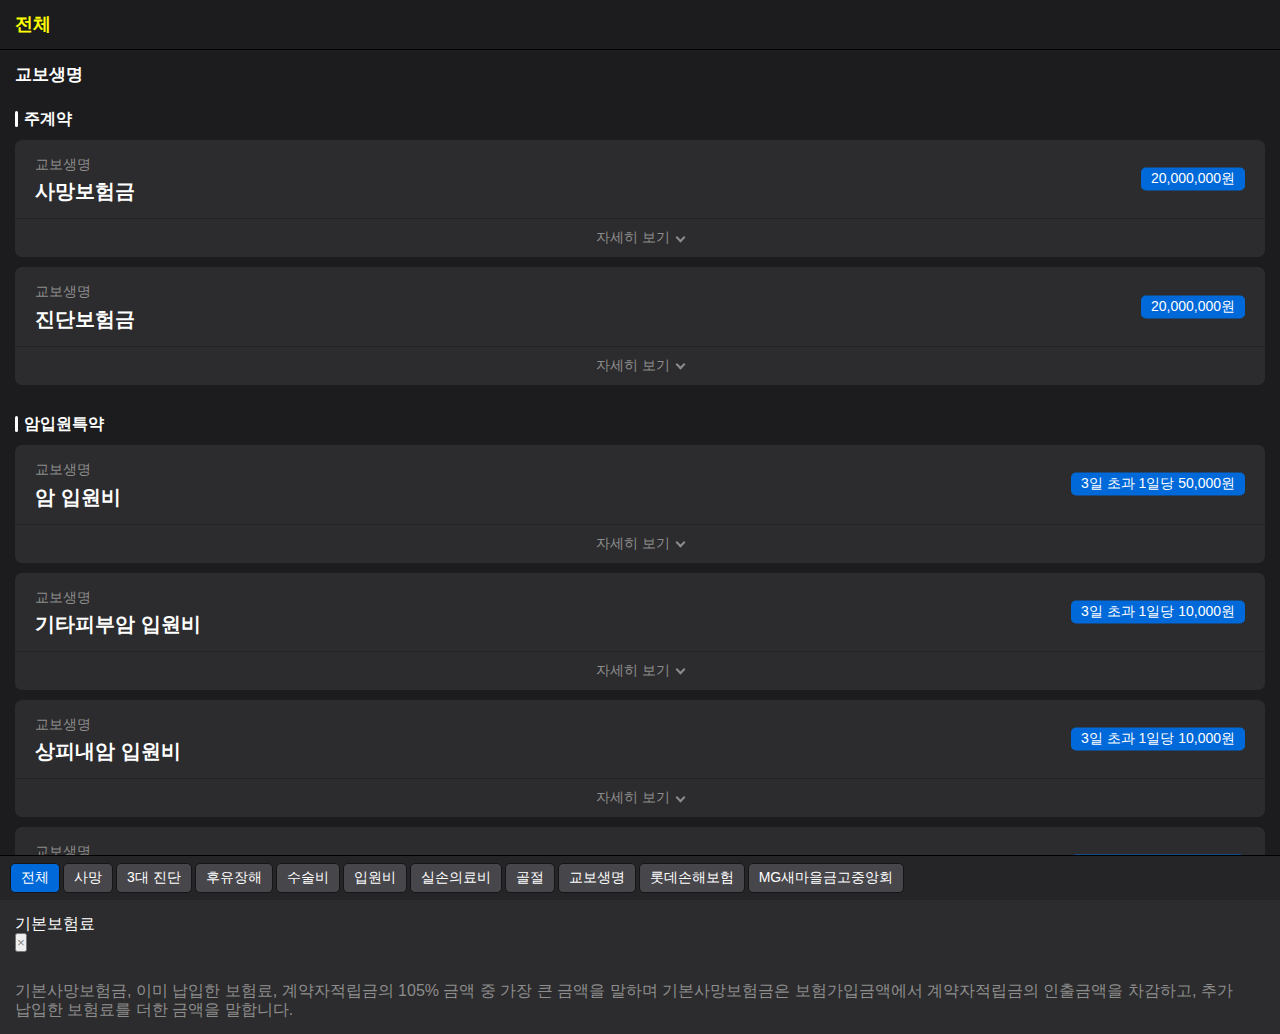
==== index.html @ ee9e39b9 "first commit" ====
<!DOCTYPE html>
<html lang="en">
<head>
	<meta charset="UTF-8">
	<meta http-equiv="X-UA-Compatible" content="IE=edge">
	<meta name="viewport" content="width=device-width, initial-scale=1.0">
	<script src="https://code.jquery.com/jquery-3.6.0.min.js"></script>
	<script src="/common/bootstrap/bootstrap.bundle.min.js"></script>
	<link rel="stylesheet" href="/common/bootstrap/bootstrap.min.css">
	<link rel="stylesheet" href="./css/style.css">
	<title>보험</title>
</head>
<body>
	<div id="wrap">
		<div class="h-wrap">
			<h1 class="h-tit1 show" data-type="all">전체</h1>
			<h1 class="h-tit1" data-type="death">사망<!-- <span class="total">2,000</span> --></h1>
			<h1 class="h-tit1" data-type="cancer">3대 진단</h1>
			<h1 class="h-tit1" data-type="disability">후유장해</h1>
			<h1 class="h-tit1" data-type="surgery">수술비</h1>
			<h1 class="h-tit1" data-type="hospitalization">입원비</h1>
			<h1 class="h-tit1" data-type="medical">실손의료비</h1>
			<h1 class="h-tit1" data-type="fracture">골절</h1>
			<h1 class="h-tit1" data-type="kyobo">교보생명</h1>
			<h1 class="h-tit1" data-type="lotteins">롯데손해보험</h1>
			<h1 class="h-tit1" data-type="mg">MG새마을금고중앙회</h1>
		</div>

		<div class="insur">
			<!-- 교보생명 -->
			<div class="insur-group show"  data-type="all kyobo death hospitalization medical">
				<h2 class="h-tit2 sticky show" data-type="all death hospitalization medical">교보생명</h2>
				<h2 class="h-tit2 show" data-type="all kyobo death">주계약</h2>
				<div class="insur-item show" data-type="all kyobo death">
					<div class="insur-top">
						<span class="insur-company">교보생명</span>
						<h2 class="insur-tit">사망보험금</h2>
						<div class="incur-price">20,000,000원</div>
					</div>
					<div class="insur-bottom">
						<div class="insur-desc">
							<ul class="list-dot">
								<li>
									<p class="font-basic">피보험자(보험대상자)가 보험기간(종신) 중 사망하였을때</p>
									<ul class="list-dash">
										<li>보험기간(종신)중 <button type="button" onclick="goSection('kyobo2')" class="btn-link">진단보험금</button> 지급사유가 발생하지 않은 경우<span class="provision"><button type="button" class="btn-tooltip kyobo-msg3" data-toggle="tooltip" data-placement="top">기본보험금</button>의 100% 지급</span></li>
										<li>보험기간(종신)중 <button type="button" onclick="goSection('kyobo2')" class="btn-link">진단보험금</button> 지급사유가 발생한 경우 <span class="provision">기본보험금의 50% 지급</span></li>
									</ul>
								</li>
							</ul>
							<ul class="list-refer">
								<li>단, 피보험자(보험대상자) 여성에 한하여 <button type="button" class="btn-tooltip kyobo-msg1" data-toggle="tooltip" data-placement="top">『중대한 질병 및 수술보장개시일』</button> 이후 보험계약일로부터 1년 미만에 <b>유방암 진단확정</b>으로 진단보험금이 지급된 경우 <span class="provision">기본보험금의 75%를 지급</span></li>
								<li>피보험자(보험대상자)가 보험기간 중 사망하였을 경우는 이 계약은 그때부터 효력을 가지지 아니합니다.</li>
							</ul>
						</div>
						<button type="button" class="btn-view">자세히 보기</button>
					</div>
				</div>
				
				<div class="insur-item kyobo2 show" data-type="all kyobo death">
					<div class="insur-top">
						<span class="insur-company">교보생명</span>
						<h2 class="insur-tit">진단보험금</h2>
						<div class="incur-price">20,000,000원</div>
					</div>
					<div class="insur-bottom">
						<div class="insur-desc">
							<ul class="list-dot">
								<li>피보험자(보험대상자)가 보험기간(종신) 중 '중대한 화상 및 부식(화학약품 등에 의한 피부손상)' 으로 진단확정 받았을 때 또는 보험기간(종신) 중 <button type="button" class="btn-tooltip kyobo-msg1" data-toggle="tooltip" data-placement="top">『중대한 질병 및 수술보장개시일』</button> 이후에 '중대한 질병'으로 진단 확정받았거나 '중대한 수술'을 받았을 때 또는 보험기간(종신) 중 <button type="button" class="btn-tooltip kyobo-msg1" data-toggle="tooltip" data-placement="top">『일상생활장해보장개시일』</button> 이후에 '일상생활장해상태' 로 진단이 확정되었을 때 또는 보험기간(종신) 중 <button type="button" class="btn-tooltip kyobo-msg2" data-toggle="tooltip" data-placement="top">『중증치매 보장개시일』</button>이후에 '중증치매상태' 로 진단이 확정되었을 떼 <span class="provision"><button type="button" class="btn-tooltip kyobo-msg3" data-toggle="tooltip" data-placement="top">기본보험금</button>의 50% 지급</span></li>
							</ul>
							<ul class="list-refer">
								<li>단, 진단보험금은 '중대한 질병', '중대한 수술', '중대한 화상 및 부식(화학약품 등에 의한 피부손상)', '일상생활장해상태' 및 '중증치매상태' 중 최초 1회에 한하여 지급합니다.</li>
								<li>단, 피보험자(보험대상자) 여성에 한하여 <button type="button" class="btn-tooltip kyobo-msg1" data-toggle="tooltip" data-placement="top">『중대한 질병 및 수술 보장개시일』</button>이후 보험계약일로부터 1년 미만에 유방암으로 진단확정 되었을 경우 <span class="provision">기본보험금의 25% 지급</span></li>
								<li>피보험자(보험대상자)가 보험기간 중 사망하였을 경우는 이 계약은 그때부터 효력을 가지지 아니합니다.</li>
							</ul>
						</div>
						<button type="button" class="btn-view">자세히 보기</button>
					</div>
				</div>

				<h2 class="h-tit2 show" data-type="all kyobo hospitalization">암입원특약</h2>
				<div class="insur-item show" data-type="all kyobo hospitalization">
					<div class="insur-top">
						<span class="insur-company">교보생명</span>
						<h2 class="insur-tit">암 입원비</h2>
						<div class="incur-price">3일 초과 1일당 50,000원</div>
					</div>
					<div class="insur-bottom">
						<div class="insur-desc">
							<ul class="list-dot">
								<li>피보험자(보험대상자)가 이 특약의 보험기간 중 <button type="button" class="btn-tooltip kyobo-hospitalization1" data-toggle="tooltip" data-placement="top">『암보장개시일』</button> 이후에 암으로 진단확정되고, 그 치료를 직접목적으로 <b>4일이상 입원</b>하였을 경우</li>
								<li>각 입원비는 1회입원당 지급일수 120일 한도로 지급합니다.</li>
							</ul>
						</div>
						<button type="button" class="btn-view">자세히 보기</button>
					</div>
				</div>
				
				<div class="insur-item show" data-type="all kyobo hospitalization">
					<div class="insur-top">
						<span class="insur-company">교보생명</span>
						<h2 class="insur-tit">기타피부암 입원비</h2>
						<div class="incur-price">3일 초과 1일당 10,000원</div>
					</div>
					<div class="insur-bottom">
						<div class="insur-desc">
							<ul class="list-dot">
								<li>피보험자(보험대상자)가 이 특약의 보험기간 중 <button type="button" class="btn-tooltip kyobo-hospitalization1" data-toggle="tooltip" data-placement="top">『보장개시일』</button> 이후에 기타피부암으로 진단확정되고, 그 치료를 직접목적으로 <b>4일이상 입원</b>하였을 경우</li>
								<li>각 입원비는 1회입원당 지급일수 120일 한도로 지급합니다.</li>
							</ul>
						</div>
						<button type="button" class="btn-view">자세히 보기</button>
					</div>
				</div>
				
				<div class="insur-item show" data-type="all kyobo hospitalization">
					<div class="insur-top">
						<span class="insur-company">교보생명</span>
						<h2 class="insur-tit">상피내암 입원비</h2>
						<div class="incur-price">3일 초과 1일당 10,000원</div>
					</div>
					<div class="insur-bottom">
						<div class="insur-desc">
							<ul class="list-dot">
								<li>피보험자(보험대상자)가 이 특약의 보험기간 중 <button type="button" class="btn-tooltip kyobo-hospitalization1" data-toggle="tooltip" data-placement="top">『보장개시일』</button> 이후에 상피내암으로 진단확정되고, 그 치료를 직접목적으로 <b>4일이상 입원</b>하였을 경우</li>
								<li>각 입원비는 1회입원당 지급일수 120일 한도로 지급합니다.</li>
							</ul>
						</div>
						<button type="button" class="btn-view">자세히 보기</button>
					</div>
				</div>
				
				<div class="insur-item show" data-type="all kyobo hospitalization">
					<div class="insur-top">
						<span class="insur-company">교보생명</span>
						<h2 class="insur-tit">경계성종양 입원비</h2>
						<div class="incur-price">3일 초과 1일당 20,000원</div>
					</div>
					<div class="insur-bottom">
						<div class="insur-desc">
							<ul class="list-dot">
								<li>피보험자(보험대상자)가 이 특약의 보험기간 중 <button type="button" class="btn-tooltip kyobo-hospitalization1" data-toggle="tooltip" data-placement="top">『보장개시일』</button> 이후에 경계성종양으로 진단확정되고, 그 치료를 직접목적으로 <b>4일이상 입원</b>하였을 경우</li>
								<li>각 입원비는 1회입원당 지급일수 120일 한도로 지급합니다.</li>
							</ul>
						</div>
						<button type="button" class="btn-view">자세히 보기</button>
					</div>
				</div>
				
				<div class="insur-item show" data-type="all kyobo hospitalization">
					<div class="insur-top">
						<span class="insur-company">교보생명</span>
						<h2 class="insur-tit">갑상샘암 입원비</h2>
						<div class="incur-price">3일 초과 1일당 20,000원</div>
					</div>
					<div class="insur-bottom">
						<div class="insur-desc">
							<ul class="list-dot">
								<li>피보험자(보험대상자)가 이 특약의 보험기간 중 <button type="button" class="btn-tooltip kyobo-hospitalization1" data-toggle="tooltip" data-placement="top">『보장개시일』</button> 이후에 갑상샘암으로 진단확정되고, 그 치료를 직접목적으로 <b>4일이상 입원</b>하였을 경우</li>
								<li>각 입원비는 1회입원당 지급일수 120일 한도로 지급합니다.</li>
							</ul>
						</div>
						<button type="button" class="btn-view">자세히 보기</button>
					</div>
				</div>

				<h2 class="h-tit2 show" data-type="all kyobo medical">실손의료비특약</h2>
				<div class="insur-item show" data-type="all kyobo medical">
					<div class="insur-top">
						<span class="insur-company">교보생명</span>
						<h2 class="insur-tit">입원의료비</h2>
					</div>
					<div class="insur-bottom">
						<div class="insur-desc">
							<p class="font-basic">
								피보험자(보험대상자)가 질병 또는 상해로 인하여 병원에 입원하여 치료를 받는 경우<br>
								<b>입원의료비를 하나의 질병당 또는 하나의 상해당 각각 보험가입금액(5,000만원)을 한도</b>로 보상
							</p>
							<h3 class="h-tit3">입원실료, 입원제비용, 입원수술비</h3>

							<p class="font-basic">
								'국민건강보험법에서 정한 요양급여 중 본인부담금' 과 '비급여(입원시 실제사용병실과 기준병실과의 병실료 차액 제외)' 부분의 합계액 중 90% 해당액<br>
								(다만, 10% 해당액이 계약일 또는 매년 계약해당일로부터 <b>연간 200만원을 초과하는 경우 그 초과금액은 보상</b>)
							</p>
							<h3 class="h-tit3">상급병실료 차액</h3>
							<p class="font-basic">
								입원시 실제 사용병실과 기준병실과의 차액 중 50%를 공제한 후의 금액<br>
								(다만, 1일 평균금액 10만원 한도로 하며, 1일 평균금액은 입원기간동안 상급병실료 차액 전체를 총 입원일수로 나누어 산출)
							</p>

							<h3 class="h-tit3">안내사항</h3>
							<ul class="list-refer">
								<li>하나의 질병 , 하나의 상해로 최초 입원일(포함)로부터 365일을 넘어 입원할 경우 90일간의 보상제외 기간이 지나야 새로운 질병 또는 상해로 보아 다시 보상하여 드립니다.</li>
								<li>다수보험의 경우 각 계약의 보상대상의료비 및 보상책임액에 따라 약관상 다수보험의 처리에 의해 계산된 각 계약의 비례분담액을 보상책임액으로 지급합니다.</li>
								<li>주계약의 보험료 납입기간이 완료 또는 보험료 납입이 면제되었거나 주계약이 소멸되었다 하더라도 이 특약의 보험료를 납입해야 합니다.</li>
							</ul>
						</div>
						<button type="button" class="btn-view">자세히 보기</button>
					</div>
				</div>

				<div class="insur-item show" data-type="all kyobo medical">
					<div class="insur-top">
						<span class="insur-company">교보생명</span>
						<h2 class="insur-tit">통원의료비</h2>
					</div>
					<div class="insur-bottom">
						<div class="insur-desc">
							<p class="font-basic">
								피보험자(보험대상자)가 질병 또는 상해로 인하여 병원에 통원하여 치료를 받거나 처방조제를 받은 경우<br>
								(매년 계약해당일로부터 1년을 단위로 외래 및 처방조제비 각각 보상)
							</p>

							<h3 class="h-tit3">외래(외래제비용, 외래수술비)</h3>
							<p class="font-basic">방문 1회당 '국민건강보험법'에서 정한 요양급여 중 본인부담금과 '비급여' 부분의 합계액에서 약관상 '항목별 공제금액'<b>(의원:10,000원/병원:15,000원/종합전문병원:20,000원)을 차감하고 20만원을 한도로 보상</b><br>(매년 계약해당일로부터 1년간 방문 180회 한도)</p>
							
							<h3 class="h-tit3">처방조제비</h3>
							<p class="font-basic">
								처방전 1건당 '국민건강보험법'에서 정한 요양급여 중 본인부담금과 '비급여' 부분의 합계액에서 약관의 '항목별 공제금액'<b>(약국:8,000원)을 차감하고 10만원을 한도로 보상</b><br>(매년 계약해당일로부터 1년간 처방전 180건 한도)
							</p>

							<h3 class="h-tit3">안내사항</h3>
							<ul class="list-refer">
								<li>다수보험의 경우 각 계약의 보상대상의료비 및 보상책임액에 따라 약관상 다수보험의 처리에 의해 계산된 각 계약의 비례분담액을 보상책임액으로 지급합니다.</li>
								<li>주계약의 보험료 납입기간이 완료 또는 보험료 납입이 면제되었거나 주계약이 소멸되었다 하더라도 이 특약의 보험료를 납입해야 합니다.</li>
							</ul>
						</div>
						<button type="button" class="btn-view">자세히 보기</button>
					</div>
				</div>
			</div>
			<!-- //교보생명 -->

			<!-- 롯데손해보험 -->
			<div class="insur-group show" data-type="all lotteins death cancer cancer disability">
				<h2 class="h-tit2 sticky show" data-type="all death cancer cancer disability">롯데손해보험</h2>
				<h2 class="h-tit2 show" data-type="all death lotteins">사망</h2>
				<div class="insur-item show" data-type="all lotteins death">
					<div class="insur-top">
						<span class="insur-company">롯데손해보험</span>
						<h2 class="insur-tit">상해사망</h2>
						<div class="incur-price">1,000,000</div>
					</div>
					<div class="insur-bottom">
						<div class="insur-desc">상해사고로 사망한 경우 보험가입금액 지급</div>
						<button type="button" class="btn-view">자세히 보기</button>
					</div>
				</div>
				
				<div class="insur-item show" data-type="all lotteins death">
					<div class="insur-top">
						<span class="insur-company">롯데손해보험</span>
						<h2 class="insur-tit">질병사망</h2>
						<div class="incur-price">30,000,000</div>
					</div>
					<div class="insur-bottom">
						<div class="insur-desc">질병으로 사망한 경우 보험가입금액 지급</div>
						<button type="button" class="btn-view">자세히 보기</button>
					</div>
				</div>

				<h2 class="h-tit2 show" data-type="all lotteins cancer">뇌혈관 진단비</h2>
				<div class="insur-item show" data-type="all lotteins cancer">
					<div class="insur-top">
						<span class="insur-company">롯데손해보험</span>
						<h2 class="insur-tit">뇌혈관질환 진단비</h2>
						<div class="incur-price">20,000,000</div>
					</div>
					<div class="insur-bottom">
						<div class="insur-desc">보험기간 중에 뇌혈관질환으로 진단확정되었을 때 최초 1회에 한하여 보험가입금액 지급</div>
						<button type="button" class="btn-view">자세히 보기</button>
					</div>
				</div>

				<h2 class="h-tit2 show" data-type="all lotteins cancer">심장질환 진단비</h2>
				<div class="insur-item show" data-type="al lotteins cancer">
					<div class="insur-top">
						<span class="insur-company">롯데손해보험</span>
						<h2 class="insur-tit">허헐성심장질환 진단비</h2>
						<div class="incur-price">10,000,000</div>
					</div>
					<div class="insur-bottom">
						<div class="insur-desc">
							<p class="font-basic">보험기간중에 허헐성심장질환으로 진단확정 시 보험가입금액 지급(최초 1회한)</p>
						</div>
						<button type="button" class="btn-view">자세히 보기</button>
					</div>
				</div>

				<div class="insur-item show" data-type="all lotteins cancer">
					<div class="insur-top">
						<span class="insur-company">롯데손해보험</span>
						<h2 class="insur-tit">허헐성심장질환 진단비Ⅲ</h2>
						<div class="incur-price">10,000,000</div>
					</div>
					<div class="insur-bottom">
						<div class="insur-desc">
							<p class="font-basic">보험기간 중에 허헐성심장질환으로 진단확정 시 보험가입금액지급(최초 1회한)</p>
							<ul class="list-dot">
								<li>
									보험계약일로부터 180일~1년 미만 내 진단 확정시 <span class="provision">보험가입금액의 50% 지급</span><br>
									90~180일 미만 내 진단 확정시 <span class="provision">보험가입금액의 30% 지급</span><br>
									90일 미만내 진단확정시 <span class="provision">보험가입금액의 5% 지급</span>
								</li>
							</ul>
						</div>
						<button type="button" class="btn-view">자세히 보기</button>
					</div>
				</div>

				<h2 class="h-tit2 show" data-type="all lotteins disability">후유장해</h2>
				<div class="insur-item show" data-type="all lotteins disability">
					<div class="insur-top">
						<span class="insur-company">롯데손해보험</span>
						<h2 class="insur-tit">상해후유장해</h2>
						<div class="incur-price">1,000,000</div>
					</div>
					<div class="insur-bottom">
						<div class="insur-desc">상해사고롤 3~100% 장해지급률에 해당하는 장해가 발생한 경우 장해분류표에서 정한 지급률을 보험가입금액에 곱하여 지급(지급률x보험가입금액)</div>
						<button type="button" class="btn-view">자세히 보기</button>
					</div>
				</div>

				<div class="insur-item show" data-type="all lotteins disability">
					<div class="insur-top">
						<span class="insur-company">롯데손해보험</span>
						<h2 class="insur-tit">질병후유장해</h2>
						<div class="incur-price">30,000,000</div>
					</div>
					<div class="insur-bottom">
						<div class="insur-desc">보험기간 중 진단확정된 질병으로 장해분류표에서 정한 3~100% 장해 지급률에 해당하는 장해상태가 되었을 경우 장해분류표에서 정한 지급률을 보험가입금액에 곱하여 지급(지급률x보험가입금액)</div>
						<button type="button" class="btn-view">자세히 보기</button>
					</div>
				</div>
			</div>
			<!-- //롯데손해보험 -->

			<!-- MG새마을금고중앙회 -->
			<div class="insur-group show" data-type="all mg cancer death disability surgery hospitalization fracture">
				<h2 class="h-tit2 show sticky" data-type="all cancer death hospitalization surgery disability fracture">MG새마을금고중앙회</h2>
				<h2 class="h-tit2 show" data-type="all mg cancer">암 진단비</h2>

				<div class="insur-item show" data-type="all cancer mg">
					<div class="insur-top">
						<span class="insur-company">MG새마을금고중앙회</span>
						<h2 class="insur-tit">암 진단시</h2>
						<div class="incur-price">50,000,000원</div>
					</div>
					<div class="insur-bottom">
						<div class="insur-desc">
							<p class="font-basic">공제대상자(피공제자)가 보장개시일(암에 대하여는 암보장개시일)이후에 최초로 암 진단이 확정되었을 때(각각 1회에 한하여 지급함)</p>
						</div>
						<button type="button" class="btn-view">자세히 보기</button>
					</div>
				</div>

				<div class="insur-item show" data-type="all cancer mg">
					<div class="insur-top">
						<span class="insur-company">MG새마을금고중앙회</span>
						<h2 class="insur-tit">기타피부암 진단시</h2>
						<div class="incur-price">5,000,000원</div>
					</div>
					<div class="insur-bottom">
						<div class="insur-desc">
							<p class="font-basic">공제대상자(피공제자)가 보장개시일(암에 대하여는 암보장개시일)이후에 최초로 기타피부암 진단이 확정되었을 때(각각 1회에 한하여 지급함)</p>
						</div>
						<button type="button" class="btn-view">자세히 보기</button>
					</div>
				</div>

				<div class="insur-item show" data-type="all cancer mg">
					<div class="insur-top">
						<span class="insur-company">MG새마을금고중앙회</span>
						<h2 class="insur-tit">상피내암 진단시</h2>
						<div class="incur-price">5,000,000원</div>
					</div>
					<div class="insur-bottom">
						<div class="insur-desc">
							<p class="font-basic">공제대상자(피공제자)가 보장개시일(암에 대하여는 암보장개시일)이후에 최초로 상피내암 진단이 확정되었을 때(각각 1회에 한하여 지급함)</p>
						</div>
						<button type="button" class="btn-view">자세히 보기</button>
					</div>
				</div>

				<div class="insur-item show" data-type="all cancer mg">
					<div class="insur-top">
						<span class="insur-company">MG새마을금고중앙회</span>
						<h2 class="insur-tit">경계성 종양 진단시</h2>
						<div class="incur-price">5,000,000원</div>
					</div>
					<div class="insur-bottom">
						<div class="insur-desc">
							<p class="font-basic">공제대상자(피공제자)가 보장개시일(암에 대하여는 암보장개시일)이후에 최초로 경계성종양 진단이 확정되었을 때(각각 1회에 한하여 지급함)</p>
						</div>
						<button type="button" class="btn-view">자세히 보기</button>
					</div>
				</div>

				<div class="insur-item show" data-type="all cancer mg">
					<div class="insur-top">
						<span class="insur-company">MG새마을금고중앙회</span>
						<h2 class="insur-tit">만기 생존시</h2>
						<div class="incur-price">기납입 주계약공제료</div>
					</div>
					<div class="insur-bottom">
						<div class="insur-desc">
							<p class="font-basic">기납입 주계약공제료의 100%(=주계약 납입한 보험료)</p>
						</div>
						<button type="button" class="btn-view">자세히 보기</button>
					</div>
				</div>

				<h2 class="h-tit2 show" data-type="all mg hospitalization surgery death">치료보장특약</h2>
				<div class="insur-item show" data-type="all hospitalization mg">
					<div class="insur-top">
						<span class="insur-company">MG새마을금고중앙회</span>
						<h2 class="insur-tit">입원급여금</h2>
						<div class="incur-price">30,000원</div>
					</div>
					<div class="insur-bottom">
						<div class="insur-desc">
							<ul class="list-dot">
								<li>질병 또는 재해로 인하여 그 치료를 직접 목적으로 계속 입원시(3일 초과 1일당, 120일 한도)</li>
							</ul>
						</div>
						<button type="button" class="btn-view">자세히 보기</button>
					</div>
				</div>

				<div class="insur-item show" data-type="all surgery mg">
					<div class="insur-top">
						<span class="insur-company">MG새마을금고중앙회</span>
						<h2 class="insur-tit">수술급여금</h2>
						<div class="incur-price">900,000원</div>
					</div>
					<div class="insur-bottom">
						<div class="insur-desc">
							<ul class="list-dot">
								<li>질병 또는 재해로 인하여 그 치료를 직접 목적으로 수술분류표상의 수술시</li>
							</ul>
						</div>
						<button type="button" class="btn-view">자세히 보기</button>
					</div>
				</div>

				<div class="insur-item show" data-type="all death disability mg">
					<div class="insur-top">
						<span class="insur-company">MG새마을금고중앙회</span>
						<h2 class="insur-tit">재해사망공제금</h2>
						<div class="incur-price">2,000,000원</div>
					</div>
					<div class="insur-bottom">
						<div class="insur-desc">
							<h3 class="h-tit3">생활연금</h3>
							<p class="font-basic">재해로 1급 장해시 매월 <span class="provision">20년간 확정지급 3,000,000원</span></p>
							<h3 class="h-tit3">치료연금</h3>
							<p class="font-basic">재해로 2급 장해시 매월 <span class="provision">20년간 확정지급 2,000,000원</span></p>
							<h3 class="h-tit3">재해장해공제금</h3>
							<p class="font-basic">재해로 3~6급 장해시 <span class="provision">3,000,000~10,000,000</span></p>
							<h3 class="h-tit3">만기공제금</h3>
							<p class="font-basic">기납입 주계약공제료의 100%</p>
						</div>
						<button type="button" class="btn-view">자세히 보기</button>
					</div>
				</div>

				<div class="insur-item show" data-type="all hospitalization mg">
					<div class="insur-top">
						<span class="insur-company">MG새마을금고중앙회</span>
						<h2 class="insur-tit">재해입원공제금</h2>
						<div class="incur-price">30,000원</div>
					</div>
					<div class="insur-bottom">
						<div class="insur-desc">
							<ul class="list-dot">
								<li>재해로 입원시 3일초과 1일단(120일 한도)</li>
							</ul>
						</div>
						<button type="button" class="btn-view">자세히 보기</button>
					</div>
				</div>

				<div class="insur-item show" data-type="all surgery mg">
					<div class="insur-top">
						<span class="insur-company">MG새마을금고중앙회</span>
						<h2 class="insur-tit">재해수술공제금</h2>
						<div class="incur-price">500,000원</div>
					</div>
					<!-- <div class="insur-bottom">
						<div class="insur-desc"></div>
						<button type="button" class="btn-view">자세히 보기</button>
					</div> -->
				</div>

				<h2 class="h-tit2 show" data-type="all mg fracture">재해골절특약</h2>
				<div class="insur-item show" data-type="all fracture mg">
					<div class="insur-top">
						<span class="insur-company">MG새마을금고중앙회</span>
						<h2 class="insur-tit">재해골절공제금</h2>
						<div class="incur-price">300,000원</div>
					</div>
					<!-- <div class="insur-bottom">
						<div class="insur-desc"></div>
						<button type="button" class="btn-view">자세히 보기</button>
					</div> -->
				</div>
			</div>
			<!-- //MG새마을금고중앙회 -->
		</div>

		<div class="bottom-btn">
			<button type="button" onclick="sort('all')" class="toggle">전체</button>
			<button type="button" onclick="sort('death')">사망</button>
			<button type="button" onclick="sort('cancer')">3대 진단</button>
			<button type="button" onclick="sort('disability')">후유장해</button>
			<button type="button" onclick="sort('surgery')">수술비</button>
			<button type="button" onclick="sort('hospitalization')">입원비</button>
			<button type="button" onclick="sort('medical')">실손의료비</button>
			<button type="button" onclick="sort('fracture')">골절</button>
			<button type="button" onclick="sort('kyobo')">교보생명</button>
			<button type="button" onclick="sort('lotteins')">롯데손해보험</button>
			<button type="button" onclick="sort('mg')">MG새마을금고중앙회</button>
		</div>
	</div>

	<!-- 팝업 예시 -->
	<div class="modal fade" id="kyobo-modal3" tabindex="-1">
		<div class="modal-dialog">
			<div class="modal-content">
				<div class="modal-header">
					<h5 class="modal-title">기본보험료</h5>
					<button type="button" class="close" data-dismiss="modal" aria-label="Close">
						<span aria-hidden="true">&times;</span>
					</button>
				</div>
				<div class="modal-body">
					기본사망보험금, 이미 납입한 보험료, 계약자적립금의 105% 금액 중 가장 큰 금액을 말하며 
					기본사망보험금은 보험가입금액에서 계약자적립금의 인출금액을 차감하고, 추가 납입한 보험료를 더한 금액을 말합니다.
				</div>
			</div>
		</div>
	</div>

	

	<script>
		var btnBottom = document.querySelectorAll('.bottom-btn button');
		var insurGroup = document.querySelectorAll('.insur-group');
		var insurItem = document.querySelectorAll('.insur-item');
		var insurTit = document.querySelectorAll('.h-tit1, .h-tit2');
		var btnView = document.querySelectorAll('.btn-view');
		var incurPrice = document.querySelectorAll('.incur-price');

		function sort(tar) {
			var self = event.target; 
			removeClass(insurGroup, 'show');
			removeClass(insurItem, 'show');
			removeClass(insurTit, 'show');
			removeClass(btnBottom, 'toggle');
			sortItem(insurGroup, tar);
			sortItem(insurItem, tar);
			sortItem(insurTit, tar);
			self.classList.add('toggle');
			$('.insur').animate({scrollTop:0}, 400);
		}

		function sortItem(ele, tar) {
			for(var i = 0; i < ele.length; i++) {
				var dataType = ele[i].dataset.type;
				console.log('dataType', dataType)
				if(dataType.search(/\s/) != -1) {
					dataType = dataType.split(' ')
				}
				if(dataType.indexOf(tar) > -1) {
					ele[i].classList.add('show');
				}
			}
		}

		function removeClass(ele, className) {
			for(var i = 0; i < ele.length; i++) {
				ele[i].classList.remove(className)
			}
		}
		
		for(var i = 0; i < btnView.length; i++) {
			btnView[i].addEventListener('click', function(e) {
				var ele = e.target;
				var eleParent = ele.parentElement;
				if(eleParent.classList.contains('toggle')) {
					eleParent.classList.remove('toggle')
				} else {
					eleParent.classList.add('toggle')
				}
			})
		}

		// 툴팁 세팅
		$(function () {
			$('.kyobo-msg1').attr('title', '보장개시일:계약일 『부활(효력회복)일』부터 그날을 포함, 90일이 지난날의 다음날');
			$('.kyobo-msg2').attr('title', '보장개시일:계약일 『부활(효력회복)일』부터 그날을 포함, 만2년이 지난날의 다음날');
			$('.kyobo-msg3').attr('title', '기본사망보험금, 이미 납입한 보험료, 계약자적립금의 105% 금액 중 가장 큰 금액을 말하며 기본사망보험금은 보험가입금액에서 계약자적립금의 인출금액을 차감하고, 추가 납입한 보험료를 더한 금액을 말합니다.');
			$('.kyobo-hospitalization1').attr('title', '보험계약일로부터 그 날을 포함하여 90일이 지난 날의 다음날');
			$('[data-toggle="tooltip"]').tooltip();
			
		});

		function goSection(tar) {
			var tar = document.querySelector('.' + tar);
			var offsetTop = tar.offsetTop;
			$('.insur').animate({scrollTop:offsetTop - 100}, 400);
			tar.children[1].classList.add('toggle')
		}

	</script>
</body>
</html>
---- css/style.css ----
*, *::before,*::after{
	margin:0;
	padding:0;
	box-sizing: border-box;
	word-break: keep-all;
	word-wrap: break-word;
}

html {
	font-size: 62.5%;
	font-family: sans-serif;
	line-height: 1.15;
	-webkit-text-size-adjust: 100%;
	height: 100%;
	overflow: hidden;
}


body {
	background-color: #1c1c1e;
	height: 100%;
	color:#fff;
	font-size: 1.6rem;
	font-family: -apple-system, BlinkMacSystemFont, 'Noto Sans KR',"Segoe UI",Roboto,"Helvetica Neue",Arial,"Noto Sans","Apple Color Emoji","Segoe UI Emoji","Segoe UI Symbol","Noto Color Emoji,sans-serif";
}

.color-white {color: #fff !important;}

.h-wrap {
	display: flex;
	align-items: center;
	flex: 0 0 auto;
	height: 5.0rem;
	border-bottom: 1px solid #000;
}

.h-tit1,
.h-tit2 {
	display:none;
}

.h-tit1.show {
	display:flex;
	align-items: center;
	justify-content: space-between;
	width: 100%;
	padding:0 1.5rem;
	font-size:1.8rem;
	color: yellow;
}

.h-tit2.show {
	position: relative;
	display:flex;
	align-items: center;
	margin-top: 3.0rem;
	margin-bottom: 1.2rem;
	padding-left: 0.9rem;
	background-color: #1c1c1e;
	font-size:1.6rem;
}

.h-tit2.show::before {
	content:'';
	display: block;
	position: absolute;
	top: 0.1rem;
	left: 0;
	width: 0.3rem;
	height: 1.6rem;
	background-color:#fff;
	border-radius: 1.0rem;
}

.h-tit2.sticky {
	position: sticky;
	top:0;
	z-index: 10;
	margin:0;
	padding: 1.5rem 0;
	font-weight: 700;
	font-size:1.7rem;
}

.h-tit2.sticky::before {
	display: none;
}

.h-tit2.sticky.show ~ .insur-item:not(.show) + .h-tit2 {
	margin-top: 1.0rem;
}


.h-tit2.sticky + .h-tit2 {
	margin-top: 1.0rem;
}

.insur-item.show + .h-tit2.show {
	margin-top: 3.0rem !important;
}

.show ~ .insur-item + .h-tit2.sticky,
.insur-item.show + .h-tit2.sticky {
	margin-top: 5.0rem !important;
}

.h-tit3 {
	margin-bottom: 0.7rem;
	font-size: 1.6rem;
	font-weight: 400;
	color:#fff;
}

.btn-tooltip {
	border:none;
	background-color: transparent;
	text-decoration: underline;
	color: #fff;
}

.tooltip-inner {
	max-width: 300px;
	padding:1.0rem;
	text-align: left;
	font-size:1.4rem;
}

.btn-link {
	border:none;
	padding-right:1.6rem;
	background:transparent url('/common/icon/link.svg') no-repeat right center / 1.6rem;
	color: #fff;
}
.btn-link:hover {
	color:#fff;
}


[class*='list-'] + [class*='list-'],
[class*='list-'] + [class*='font-'],
[class*='font-'] + [class*='list-'],
[class*='font-'] + [class*='font-'] {
	margin-top:1.0rem;
}

[class*='font-'] + .h-tit3,
[class*='list-'] + .h-tit3 {
	margin-top: 2.0rem;
	
}

[class*='list-'] {
	margin-left: 2.0rem;
}

[class*='list-'] li,
.font-basic {
	font-size: 1.5rem;
	line-height: 1.45;
	color: #b9b9b9;
}

[class*='list-'] li + li {
	margin-top: 0.5rem;
}

ul.list-refer {
	margin-left: 0;
}
ul.list-refer li {
	position: relative;
	padding-left: 2.0rem;
	list-style: none;
}

ul.list-refer li::before {
	content:'※';
	position: absolute;
	top:0;
	left:0;
}

#wrap {
	display: flex;
	flex-direction: column;
	height: 100%;
}

.insur {
	overflow-y: auto;
	flex-grow: 1;
	padding:0 1.5rem 1.5rem;
}

.insur-group.show + .insur-group.show,
.insur-group.show + .insur-group:not(.show) + .insur-group.show {
	margin-top: 5.0rem;
}

.insur-group:last-child {
	margin-bottom: 0;
}

.insur-item {
	display:none;
	margin-top:1.0rem;
	background-color:#2c2c2e;
	border-radius:7px;
	color: #969696;
}

.insur-item.show {
	display:block;
}

.insur-top {
	position: relative;
	padding:1.5rem 2.0rem;
}

.incur-price {
	position: absolute;
	top:50%;
	right:2.0rem;
	padding: 0.3rem 1.0rem 0.4rem;
	background-color: #0069d9;
	border-radius: 0.5rem;
	color: #fff;
	font-size: 1.4rem;
	transform:translateY(-50%);
}

.insur-bottom {
	border-top:1px solid #222;
}

.insur-tit {
	margin-top: 0.7rem;
	color: #fff;
	font-size: 2.0rem;
}

.insur-company {
	color: #8d8d8d;
	font-size: 1.4rem;
}

.insur-desc {
	display: none;
	color: #8d8d8d;
}

.insur-desc b {
	color: #fff;
	font-weight: 400;
}

.provision {
	display: block;
	position: relative;
	margin-top: 0.3rem;
	padding-left: 1.7rem;
	color: yellow;
}

.provision::before {
	content:'→';
	position: absolute;
	top: 0;
	left: 0;
}

.provision .btn-tooltip {
	color:inherit;
}

.btn-view {
	display: flex;
	align-items: center;
	justify-content: center;
	width: 100%;
	padding: 1.0rem;
	border:none;
	background-color: transparent;
	color: #8d8d8d;
	font-size: 1.4rem;
	cursor: pointer;
}

.btn-view::after {
	content:'';
	display: block;
	width:0.7rem;
	height:0.7rem;
	margin-top: -0.2rem;
	margin-left:0.7rem;
	border-left: 2px solid #8d8d8d;
	border-top: 2px solid #8d8d8d;
	transform: rotate(-135deg);
}

.insur-bottom.toggle .btn-view::after {
	margin-top: 0.5rem;
	transform: rotate(45deg);
}

.insur-bottom.toggle .insur-desc {
	display: block;
	padding: 1.5rem 2.0rem;
	border-bottom: 1px dotted #222;
}

.info .insur-tit {
	color:yellow;
}

.bottom-btn {
	flex: 0 0 auto;
	overflow-x: auto;
	display:flex;
	align-items: center;
	flex-wrap: nowrap;
	height:4.5rem;
	padding:0 1.0rem;
	border-top:1px solid #000;
	background-color: #252527;
	font-size: 1.4rem;
}

.bottom-btn button {
	flex: 0 0 auto;
	height:3.0rem;
	padding:0 1.0rem;
	border:1px solid #151517;
	background-color:#47464b;
	border-radius:0.5rem;
	color:#fff;
	cursor:pointer;
	font-size: 1.4rem;
}
.bottom-btn button + button {
	margin-left:0.3rem;
}

.bottom-btn button.toggle {
	background-color: #0069d9;
	color: #fff;
}

.modal-content {
	background-color: #2c2c2e;
}

.modal-title {
	font-size: 1.6rem;
	font-weight: 400;
}

.modal-header {
	padding: 1.5rem;
	border-color:#222;
}

.modal-body {
	padding: 1.5rem;
	color:#8d8d8d;
}

.close {
	text-shadow: none;
	color:#888;
}
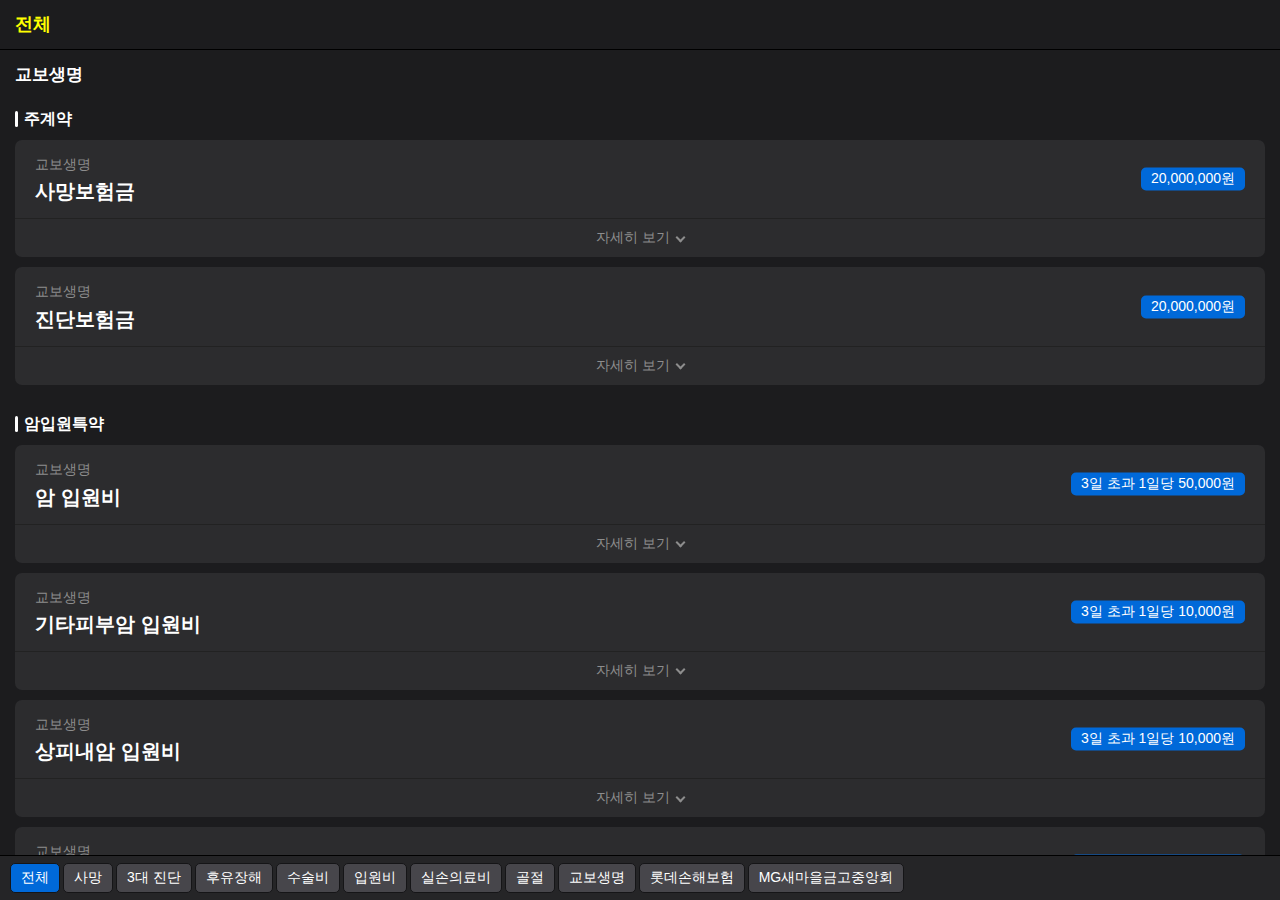
==== commit 55a1f7f9: "aa" ====
--- a/index.html
+++ b/index.html
@@ -524,7 +524,7 @@
 	</div>
 
 	<!-- 팝업 예시 -->
-	<div class="modal fade" id="kyobo-modal3" tabindex="-1">
+	<!-- <div class="modal fade" id="kyobo-modal3" tabindex="-1">
 		<div class="modal-dialog">
 			<div class="modal-content">
 				<div class="modal-header">
@@ -539,7 +539,7 @@
 				</div>
 			</div>
 		</div>
-	</div>
+	</div> -->
 
 	
 
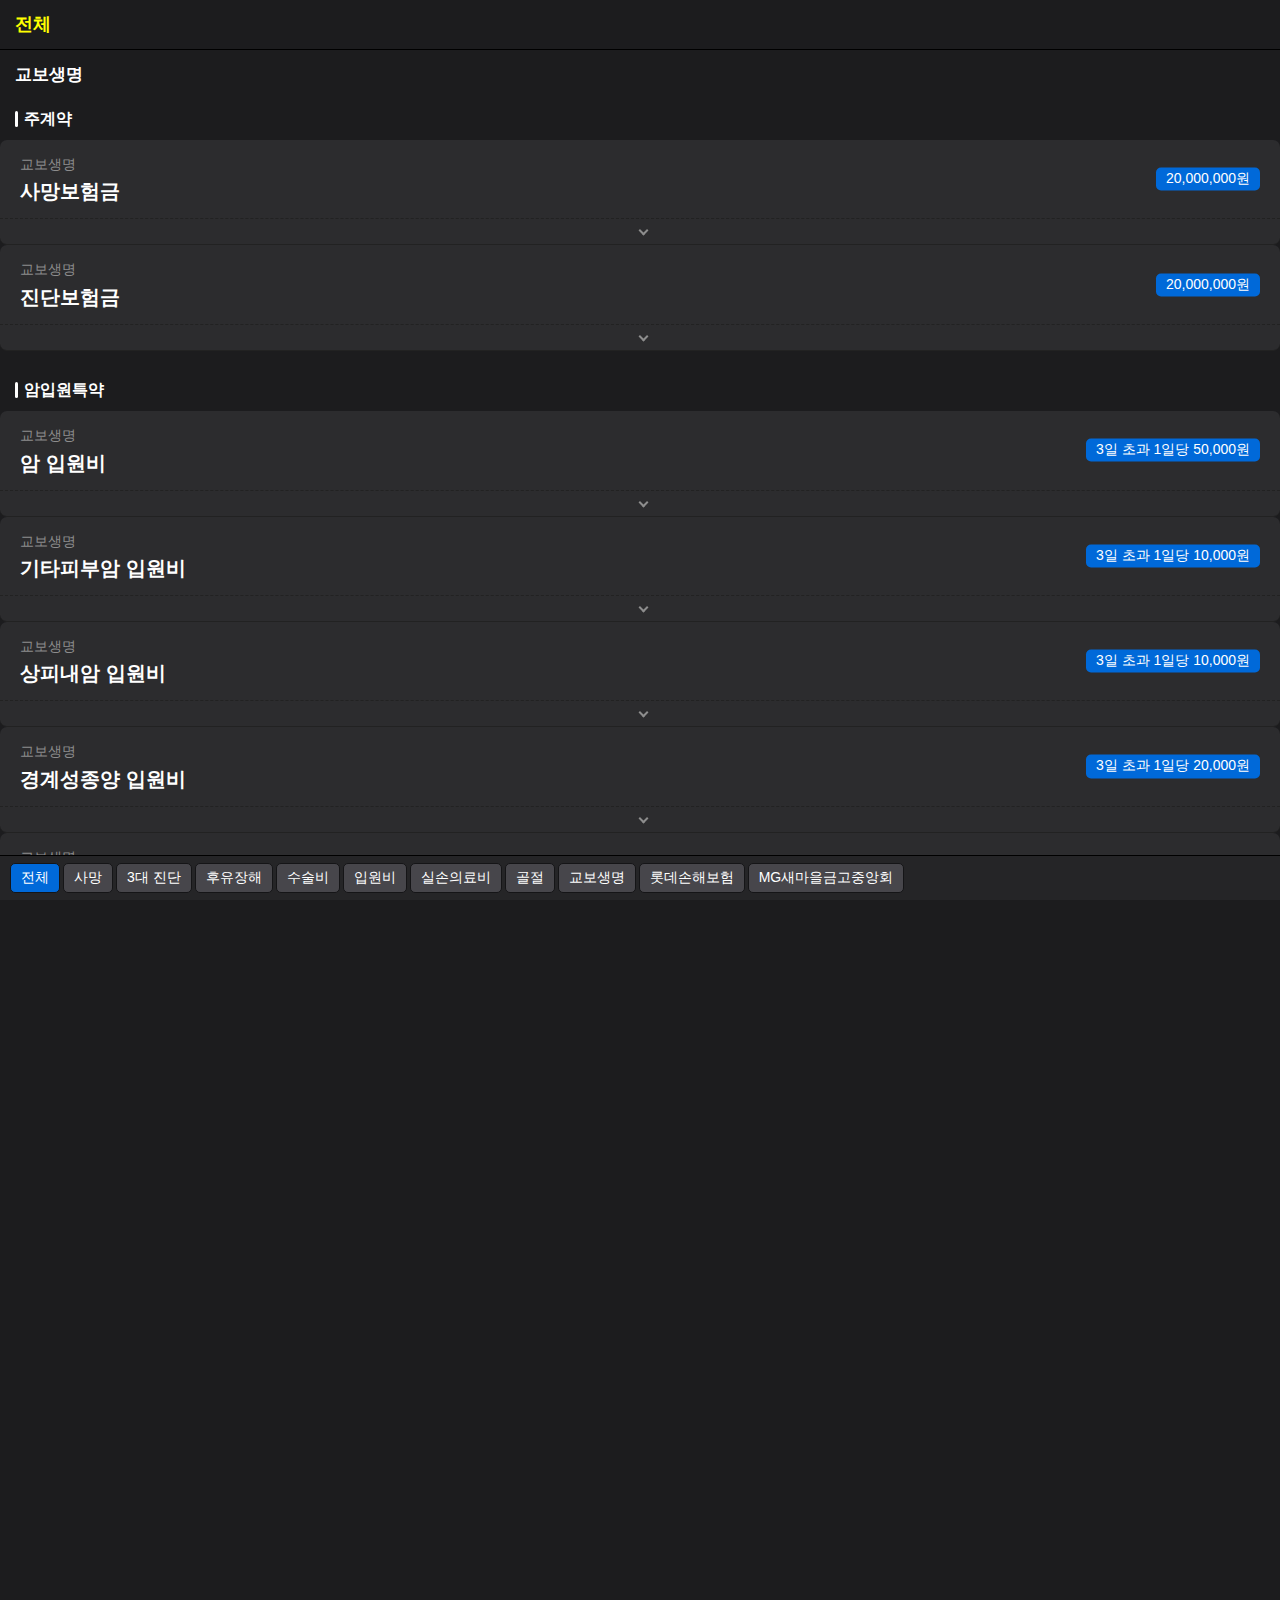
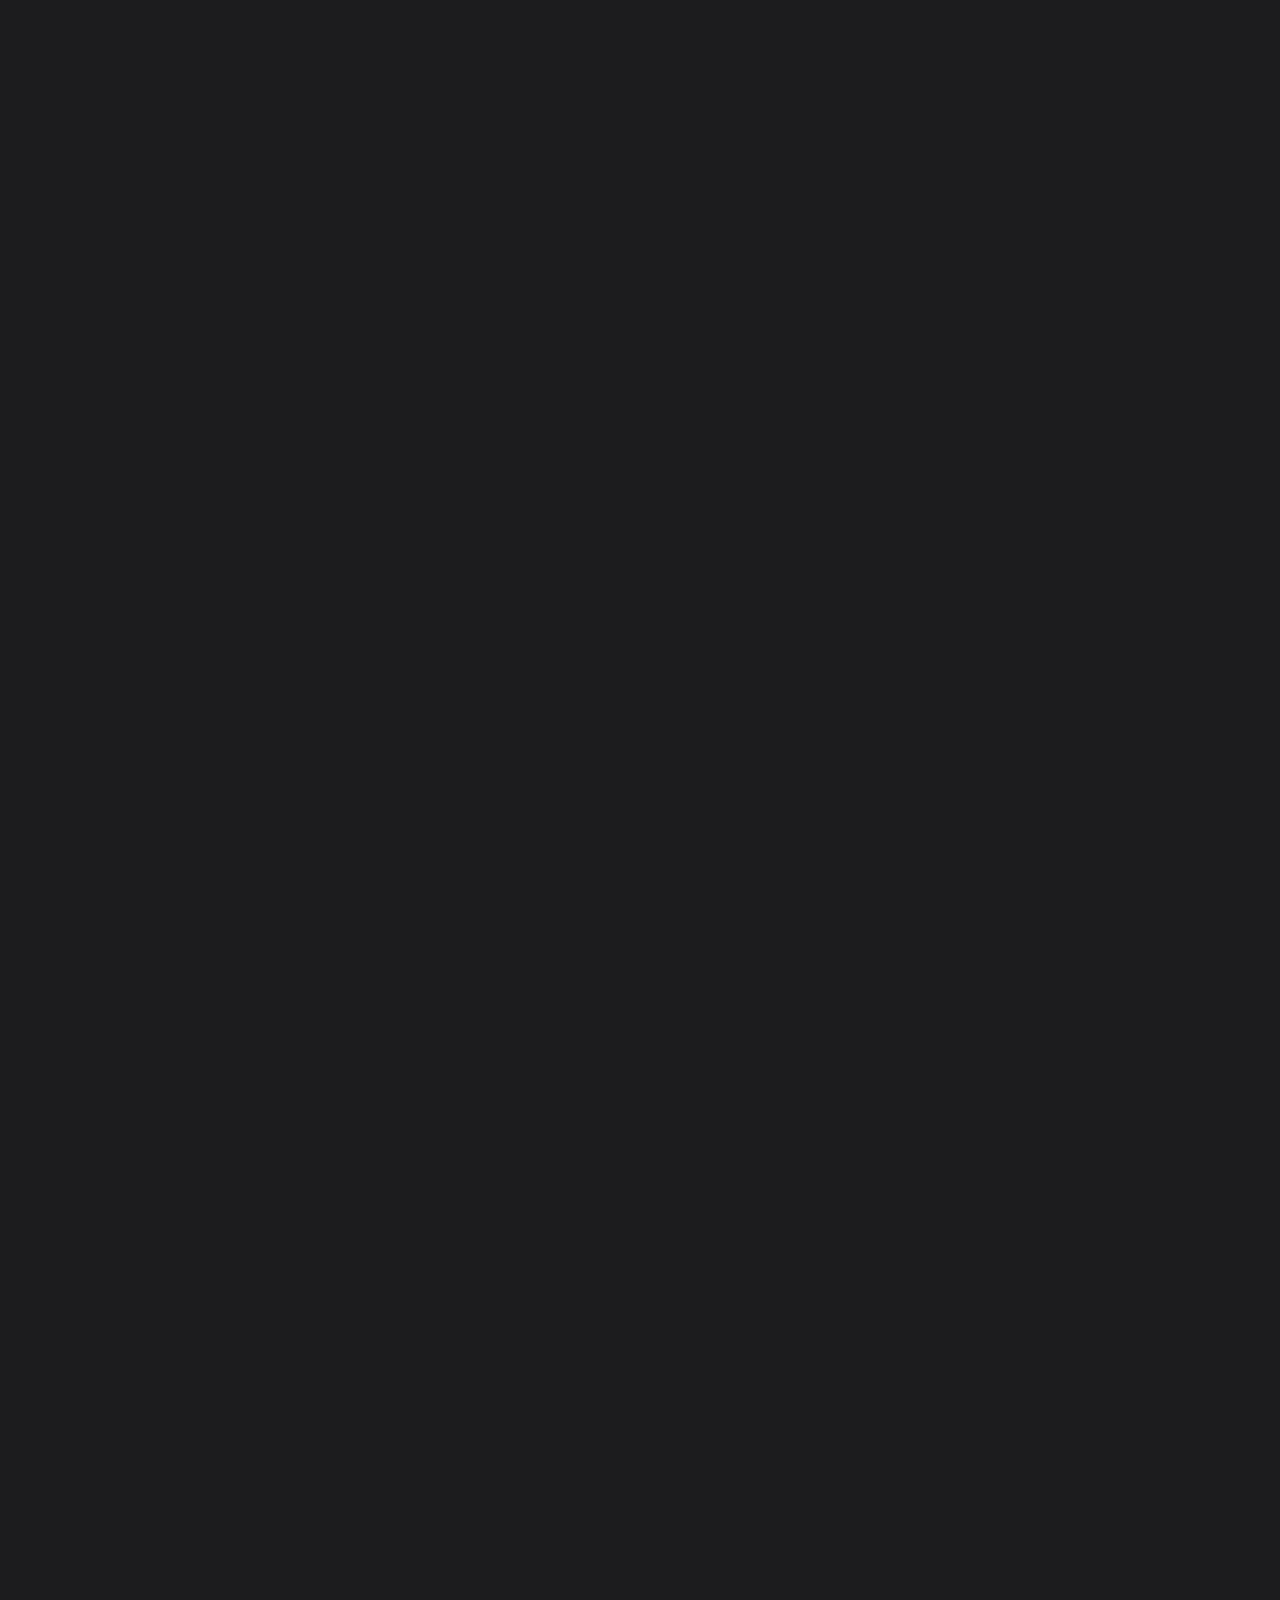
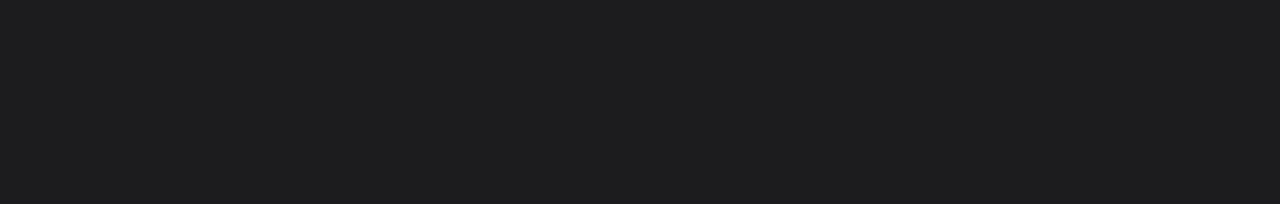
==== commit c6f07a91: "insurance" ====
--- a/index.html
+++ b/index.html
@@ -53,7 +53,7 @@
 								<li>피보험자(보험대상자)가 보험기간 중 사망하였을 경우는 이 계약은 그때부터 효력을 가지지 아니합니다.</li>
 							</ul>
 						</div>
-						<button type="button" class="btn-view">자세히 보기</button>
+						<button type="button" class="btn-view"><span class="a11y">자세히 보기</span></button>
 					</div>
 				</div>
 				
@@ -74,7 +74,7 @@
 								<li>피보험자(보험대상자)가 보험기간 중 사망하였을 경우는 이 계약은 그때부터 효력을 가지지 아니합니다.</li>
 							</ul>
 						</div>
-						<button type="button" class="btn-view">자세히 보기</button>
+						<button type="button" class="btn-view"><span class="a11y">자세히 보기</span></button>
 					</div>
 				</div>
 
@@ -92,7 +92,7 @@
 								<li>각 입원비는 1회입원당 지급일수 120일 한도로 지급합니다.</li>
 							</ul>
 						</div>
-						<button type="button" class="btn-view">자세히 보기</button>
+						<button type="button" class="btn-view"><span class="a11y">자세히 보기</span></button>
 					</div>
 				</div>
 				
@@ -109,7 +109,7 @@
 								<li>각 입원비는 1회입원당 지급일수 120일 한도로 지급합니다.</li>
 							</ul>
 						</div>
-						<button type="button" class="btn-view">자세히 보기</button>
+						<button type="button" class="btn-view"><span class="a11y">자세히 보기</span></button>
 					</div>
 				</div>
 				
@@ -126,7 +126,7 @@
 								<li>각 입원비는 1회입원당 지급일수 120일 한도로 지급합니다.</li>
 							</ul>
 						</div>
-						<button type="button" class="btn-view">자세히 보기</button>
+						<button type="button" class="btn-view"><span class="a11y">자세히 보기</span></button>
 					</div>
 				</div>
 				
@@ -143,7 +143,7 @@
 								<li>각 입원비는 1회입원당 지급일수 120일 한도로 지급합니다.</li>
 							</ul>
 						</div>
-						<button type="button" class="btn-view">자세히 보기</button>
+						<button type="button" class="btn-view"><span class="a11y">자세히 보기</span></button>
 					</div>
 				</div>
 				
@@ -160,7 +160,7 @@
 								<li>각 입원비는 1회입원당 지급일수 120일 한도로 지급합니다.</li>
 							</ul>
 						</div>
-						<button type="button" class="btn-view">자세히 보기</button>
+						<button type="button" class="btn-view"><span class="a11y">자세히 보기</span></button>
 					</div>
 				</div>
 
@@ -195,7 +195,7 @@
 								<li>주계약의 보험료 납입기간이 완료 또는 보험료 납입이 면제되었거나 주계약이 소멸되었다 하더라도 이 특약의 보험료를 납입해야 합니다.</li>
 							</ul>
 						</div>
-						<button type="button" class="btn-view">자세히 보기</button>
+						<button type="button" class="btn-view"><span class="a11y">자세히 보기</span></button>
 					</div>
 				</div>
 
@@ -225,7 +225,7 @@
 								<li>주계약의 보험료 납입기간이 완료 또는 보험료 납입이 면제되었거나 주계약이 소멸되었다 하더라도 이 특약의 보험료를 납입해야 합니다.</li>
 							</ul>
 						</div>
-						<button type="button" class="btn-view">자세히 보기</button>
+						<button type="button" class="btn-view"><span class="a11y">자세히 보기</span></button>
 					</div>
 				</div>
 			</div>
@@ -243,7 +243,7 @@
 					</div>
 					<div class="insur-bottom">
 						<div class="insur-desc">상해사고로 사망한 경우 보험가입금액 지급</div>
-						<button type="button" class="btn-view">자세히 보기</button>
+						<button type="button" class="btn-view"><span class="a11y">자세히 보기</span></button>
 					</div>
 				</div>
 				
@@ -255,7 +255,7 @@
 					</div>
 					<div class="insur-bottom">
 						<div class="insur-desc">질병으로 사망한 경우 보험가입금액 지급</div>
-						<button type="button" class="btn-view">자세히 보기</button>
+						<button type="button" class="btn-view"><span class="a11y">자세히 보기</span></button>
 					</div>
 				</div>
 
@@ -268,7 +268,7 @@
 					</div>
 					<div class="insur-bottom">
 						<div class="insur-desc">보험기간 중에 뇌혈관질환으로 진단확정되었을 때 최초 1회에 한하여 보험가입금액 지급</div>
-						<button type="button" class="btn-view">자세히 보기</button>
+						<button type="button" class="btn-view"><span class="a11y">자세히 보기</span></button>
 					</div>
 				</div>
 
@@ -283,7 +283,7 @@
 						<div class="insur-desc">
 							<p class="font-basic">보험기간중에 허헐성심장질환으로 진단확정 시 보험가입금액 지급(최초 1회한)</p>
 						</div>
-						<button type="button" class="btn-view">자세히 보기</button>
+						<button type="button" class="btn-view"><span class="a11y">자세히 보기</span></button>
 					</div>
 				</div>
 
@@ -304,7 +304,7 @@
 								</li>
 							</ul>
 						</div>
-						<button type="button" class="btn-view">자세히 보기</button>
+						<button type="button" class="btn-view"><span class="a11y">자세히 보기</span></button>
 					</div>
 				</div>
 
@@ -317,7 +317,7 @@
 					</div>
 					<div class="insur-bottom">
 						<div class="insur-desc">상해사고롤 3~100% 장해지급률에 해당하는 장해가 발생한 경우 장해분류표에서 정한 지급률을 보험가입금액에 곱하여 지급(지급률x보험가입금액)</div>
-						<button type="button" class="btn-view">자세히 보기</button>
+						<button type="button" class="btn-view"><span class="a11y">자세히 보기</span></button>
 					</div>
 				</div>
 
@@ -329,7 +329,7 @@
 					</div>
 					<div class="insur-bottom">
 						<div class="insur-desc">보험기간 중 진단확정된 질병으로 장해분류표에서 정한 3~100% 장해 지급률에 해당하는 장해상태가 되었을 경우 장해분류표에서 정한 지급률을 보험가입금액에 곱하여 지급(지급률x보험가입금액)</div>
-						<button type="button" class="btn-view">자세히 보기</button>
+						<button type="button" class="btn-view"><span class="a11y">자세히 보기</span></button>
 					</div>
 				</div>
 			</div>
@@ -350,7 +350,7 @@
 						<div class="insur-desc">
 							<p class="font-basic">공제대상자(피공제자)가 보장개시일(암에 대하여는 암보장개시일)이후에 최초로 암 진단이 확정되었을 때(각각 1회에 한하여 지급함)</p>
 						</div>
-						<button type="button" class="btn-view">자세히 보기</button>
+						<button type="button" class="btn-view"><span class="a11y">자세히 보기</span></button>
 					</div>
 				</div>
 
@@ -364,7 +364,7 @@
 						<div class="insur-desc">
 							<p class="font-basic">공제대상자(피공제자)가 보장개시일(암에 대하여는 암보장개시일)이후에 최초로 기타피부암 진단이 확정되었을 때(각각 1회에 한하여 지급함)</p>
 						</div>
-						<button type="button" class="btn-view">자세히 보기</button>
+						<button type="button" class="btn-view"><span class="a11y">자세히 보기</span></button>
 					</div>
 				</div>
 
@@ -378,7 +378,7 @@
 						<div class="insur-desc">
 							<p class="font-basic">공제대상자(피공제자)가 보장개시일(암에 대하여는 암보장개시일)이후에 최초로 상피내암 진단이 확정되었을 때(각각 1회에 한하여 지급함)</p>
 						</div>
-						<button type="button" class="btn-view">자세히 보기</button>
+						<button type="button" class="btn-view"><span class="a11y">자세히 보기</span></button>
 					</div>
 				</div>
 
@@ -392,7 +392,7 @@
 						<div class="insur-desc">
 							<p class="font-basic">공제대상자(피공제자)가 보장개시일(암에 대하여는 암보장개시일)이후에 최초로 경계성종양 진단이 확정되었을 때(각각 1회에 한하여 지급함)</p>
 						</div>
-						<button type="button" class="btn-view">자세히 보기</button>
+						<button type="button" class="btn-view"><span class="a11y">자세히 보기</span></button>
 					</div>
 				</div>
 
@@ -406,7 +406,7 @@
 						<div class="insur-desc">
 							<p class="font-basic">기납입 주계약공제료의 100%(=주계약 납입한 보험료)</p>
 						</div>
-						<button type="button" class="btn-view">자세히 보기</button>
+						<button type="button" class="btn-view"><span class="a11y">자세히 보기</span></button>
 					</div>
 				</div>
 
@@ -423,7 +423,7 @@
 								<li>질병 또는 재해로 인하여 그 치료를 직접 목적으로 계속 입원시(3일 초과 1일당, 120일 한도)</li>
 							</ul>
 						</div>
-						<button type="button" class="btn-view">자세히 보기</button>
+						<button type="button" class="btn-view"><span class="a11y">자세히 보기</span></button>
 					</div>
 				</div>
 
@@ -439,7 +439,7 @@
 								<li>질병 또는 재해로 인하여 그 치료를 직접 목적으로 수술분류표상의 수술시</li>
 							</ul>
 						</div>
-						<button type="button" class="btn-view">자세히 보기</button>
+						<button type="button" class="btn-view"><span class="a11y">자세히 보기</span></button>
 					</div>
 				</div>
 
@@ -460,7 +460,7 @@
 							<h3 class="h-tit3">만기공제금</h3>
 							<p class="font-basic">기납입 주계약공제료의 100%</p>
 						</div>
-						<button type="button" class="btn-view">자세히 보기</button>
+						<button type="button" class="btn-view"><span class="a11y">자세히 보기</span></button>
 					</div>
 				</div>
 
@@ -476,7 +476,7 @@
 								<li>재해로 입원시 3일초과 1일단(120일 한도)</li>
 							</ul>
 						</div>
-						<button type="button" class="btn-view">자세히 보기</button>
+						<button type="button" class="btn-view"><span class="a11y">자세히 보기</span></button>
 					</div>
 				</div>
 
@@ -488,7 +488,7 @@
 					</div>
 					<!-- <div class="insur-bottom">
 						<div class="insur-desc"></div>
-						<button type="button" class="btn-view">자세히 보기</button>
+						<button type="button" class="btn-view"><span class="a11y">자세히 보기</span></button>
 					</div> -->
 				</div>
 
@@ -501,7 +501,7 @@
 					</div>
 					<!-- <div class="insur-bottom">
 						<div class="insur-desc"></div>
-						<button type="button" class="btn-view">자세히 보기</button>
+						<button type="button" class="btn-view"><span class="a11y">자세히 보기</span></button>
 					</div> -->
 				</div>
 			</div>
--- a/css/style.css
+++ b/css/style.css
@@ -4,6 +4,17 @@
 	box-sizing: border-box;
 	word-break: keep-all;
 	word-wrap: break-word;
+}
+
+.a11y {
+	overflow: hidden;
+    position: absolute;
+    width: 1px;
+    height: 1px;
+    margin: -1px;
+    border: 0;
+    clip: rect(1px, 1px, 1px, 1px);
+    clip-path: inset(50%);
 }
 
 html {
@@ -203,8 +214,9 @@
 
 .insur-item {
 	display:none;
-	margin-top:1.0rem;
+	margin:0 -1.5rem 0;
 	background-color:#2c2c2e;
+	border-bottom:1px solid #222;
 	border-radius:7px;
 	color: #969696;
 }
@@ -231,7 +243,7 @@
 }
 
 .insur-bottom {
-	border-top:1px solid #222;
+	border-top:1px dashed #222;
 }
 
 .insur-tit {
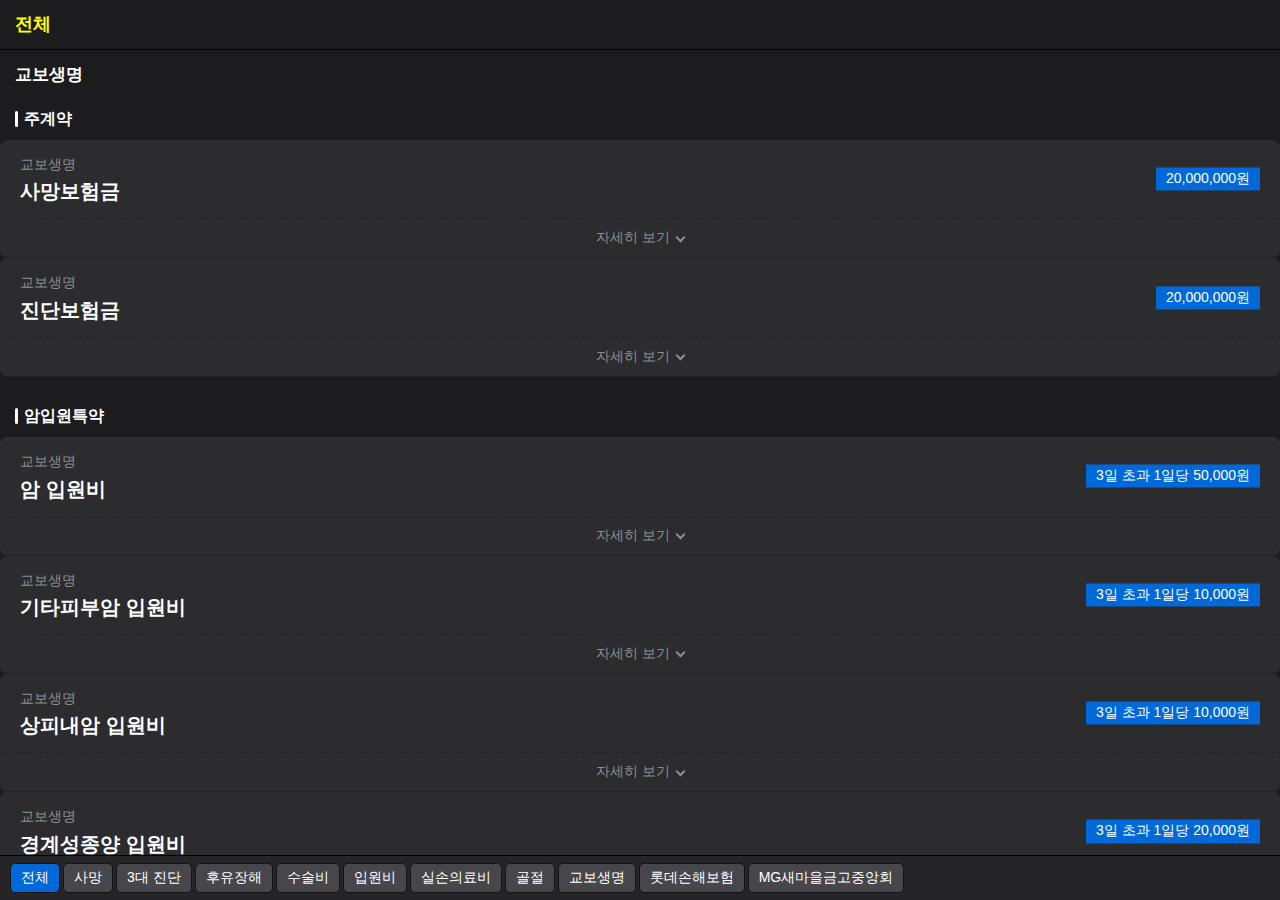
==== commit 6d4974e3: "insurance" ====
--- a/index.html
+++ b/index.html
@@ -53,7 +53,7 @@
 								<li>피보험자(보험대상자)가 보험기간 중 사망하였을 경우는 이 계약은 그때부터 효력을 가지지 아니합니다.</li>
 							</ul>
 						</div>
-						<button type="button" class="btn-view"><span class="a11y">자세히 보기</span></button>
+						<button type="button" class="btn-view">자세히 보기</button>
 					</div>
 				</div>
 				
@@ -74,7 +74,7 @@
 								<li>피보험자(보험대상자)가 보험기간 중 사망하였을 경우는 이 계약은 그때부터 효력을 가지지 아니합니다.</li>
 							</ul>
 						</div>
-						<button type="button" class="btn-view"><span class="a11y">자세히 보기</span></button>
+						<button type="button" class="btn-view">자세히 보기</button>
 					</div>
 				</div>
 
@@ -92,7 +92,7 @@
 								<li>각 입원비는 1회입원당 지급일수 120일 한도로 지급합니다.</li>
 							</ul>
 						</div>
-						<button type="button" class="btn-view"><span class="a11y">자세히 보기</span></button>
+						<button type="button" class="btn-view">자세히 보기</button>
 					</div>
 				</div>
 				
@@ -109,7 +109,7 @@
 								<li>각 입원비는 1회입원당 지급일수 120일 한도로 지급합니다.</li>
 							</ul>
 						</div>
-						<button type="button" class="btn-view"><span class="a11y">자세히 보기</span></button>
+						<button type="button" class="btn-view">자세히 보기</button>
 					</div>
 				</div>
 				
@@ -126,7 +126,7 @@
 								<li>각 입원비는 1회입원당 지급일수 120일 한도로 지급합니다.</li>
 							</ul>
 						</div>
-						<button type="button" class="btn-view"><span class="a11y">자세히 보기</span></button>
+						<button type="button" class="btn-view">자세히 보기</button>
 					</div>
 				</div>
 				
@@ -143,7 +143,7 @@
 								<li>각 입원비는 1회입원당 지급일수 120일 한도로 지급합니다.</li>
 							</ul>
 						</div>
-						<button type="button" class="btn-view"><span class="a11y">자세히 보기</span></button>
+						<button type="button" class="btn-view">자세히 보기</button>
 					</div>
 				</div>
 				
@@ -160,7 +160,7 @@
 								<li>각 입원비는 1회입원당 지급일수 120일 한도로 지급합니다.</li>
 							</ul>
 						</div>
-						<button type="button" class="btn-view"><span class="a11y">자세히 보기</span></button>
+						<button type="button" class="btn-view">자세히 보기</button>
 					</div>
 				</div>
 
@@ -195,7 +195,7 @@
 								<li>주계약의 보험료 납입기간이 완료 또는 보험료 납입이 면제되었거나 주계약이 소멸되었다 하더라도 이 특약의 보험료를 납입해야 합니다.</li>
 							</ul>
 						</div>
-						<button type="button" class="btn-view"><span class="a11y">자세히 보기</span></button>
+						<button type="button" class="btn-view">자세히 보기</button>
 					</div>
 				</div>
 
@@ -225,7 +225,7 @@
 								<li>주계약의 보험료 납입기간이 완료 또는 보험료 납입이 면제되었거나 주계약이 소멸되었다 하더라도 이 특약의 보험료를 납입해야 합니다.</li>
 							</ul>
 						</div>
-						<button type="button" class="btn-view"><span class="a11y">자세히 보기</span></button>
+						<button type="button" class="btn-view">자세히 보기</button>
 					</div>
 				</div>
 			</div>
@@ -243,7 +243,7 @@
 					</div>
 					<div class="insur-bottom">
 						<div class="insur-desc">상해사고로 사망한 경우 보험가입금액 지급</div>
-						<button type="button" class="btn-view"><span class="a11y">자세히 보기</span></button>
+						<button type="button" class="btn-view">자세히 보기</button>
 					</div>
 				</div>
 				
@@ -255,7 +255,7 @@
 					</div>
 					<div class="insur-bottom">
 						<div class="insur-desc">질병으로 사망한 경우 보험가입금액 지급</div>
-						<button type="button" class="btn-view"><span class="a11y">자세히 보기</span></button>
+						<button type="button" class="btn-view">자세히 보기</button>
 					</div>
 				</div>
 
@@ -268,7 +268,7 @@
 					</div>
 					<div class="insur-bottom">
 						<div class="insur-desc">보험기간 중에 뇌혈관질환으로 진단확정되었을 때 최초 1회에 한하여 보험가입금액 지급</div>
-						<button type="button" class="btn-view"><span class="a11y">자세히 보기</span></button>
+						<button type="button" class="btn-view">자세히 보기</button>
 					</div>
 				</div>
 
@@ -283,7 +283,7 @@
 						<div class="insur-desc">
 							<p class="font-basic">보험기간중에 허헐성심장질환으로 진단확정 시 보험가입금액 지급(최초 1회한)</p>
 						</div>
-						<button type="button" class="btn-view"><span class="a11y">자세히 보기</span></button>
+						<button type="button" class="btn-view">자세히 보기</button>
 					</div>
 				</div>
 
@@ -304,7 +304,7 @@
 								</li>
 							</ul>
 						</div>
-						<button type="button" class="btn-view"><span class="a11y">자세히 보기</span></button>
+						<button type="button" class="btn-view">자세히 보기</button>
 					</div>
 				</div>
 
@@ -317,7 +317,7 @@
 					</div>
 					<div class="insur-bottom">
 						<div class="insur-desc">상해사고롤 3~100% 장해지급률에 해당하는 장해가 발생한 경우 장해분류표에서 정한 지급률을 보험가입금액에 곱하여 지급(지급률x보험가입금액)</div>
-						<button type="button" class="btn-view"><span class="a11y">자세히 보기</span></button>
+						<button type="button" class="btn-view">자세히 보기</button>
 					</div>
 				</div>
 
@@ -329,7 +329,7 @@
 					</div>
 					<div class="insur-bottom">
 						<div class="insur-desc">보험기간 중 진단확정된 질병으로 장해분류표에서 정한 3~100% 장해 지급률에 해당하는 장해상태가 되었을 경우 장해분류표에서 정한 지급률을 보험가입금액에 곱하여 지급(지급률x보험가입금액)</div>
-						<button type="button" class="btn-view"><span class="a11y">자세히 보기</span></button>
+						<button type="button" class="btn-view">자세히 보기</button>
 					</div>
 				</div>
 			</div>
@@ -350,7 +350,7 @@
 						<div class="insur-desc">
 							<p class="font-basic">공제대상자(피공제자)가 보장개시일(암에 대하여는 암보장개시일)이후에 최초로 암 진단이 확정되었을 때(각각 1회에 한하여 지급함)</p>
 						</div>
-						<button type="button" class="btn-view"><span class="a11y">자세히 보기</span></button>
+						<button type="button" class="btn-view">자세히 보기</button>
 					</div>
 				</div>
 
@@ -364,7 +364,7 @@
 						<div class="insur-desc">
 							<p class="font-basic">공제대상자(피공제자)가 보장개시일(암에 대하여는 암보장개시일)이후에 최초로 기타피부암 진단이 확정되었을 때(각각 1회에 한하여 지급함)</p>
 						</div>
-						<button type="button" class="btn-view"><span class="a11y">자세히 보기</span></button>
+						<button type="button" class="btn-view">자세히 보기</button>
 					</div>
 				</div>
 
@@ -378,7 +378,7 @@
 						<div class="insur-desc">
 							<p class="font-basic">공제대상자(피공제자)가 보장개시일(암에 대하여는 암보장개시일)이후에 최초로 상피내암 진단이 확정되었을 때(각각 1회에 한하여 지급함)</p>
 						</div>
-						<button type="button" class="btn-view"><span class="a11y">자세히 보기</span></button>
+						<button type="button" class="btn-view">자세히 보기</button>
 					</div>
 				</div>
 
@@ -392,7 +392,7 @@
 						<div class="insur-desc">
 							<p class="font-basic">공제대상자(피공제자)가 보장개시일(암에 대하여는 암보장개시일)이후에 최초로 경계성종양 진단이 확정되었을 때(각각 1회에 한하여 지급함)</p>
 						</div>
-						<button type="button" class="btn-view"><span class="a11y">자세히 보기</span></button>
+						<button type="button" class="btn-view">자세히 보기</button>
 					</div>
 				</div>
 
@@ -406,7 +406,7 @@
 						<div class="insur-desc">
 							<p class="font-basic">기납입 주계약공제료의 100%(=주계약 납입한 보험료)</p>
 						</div>
-						<button type="button" class="btn-view"><span class="a11y">자세히 보기</span></button>
+						<button type="button" class="btn-view">자세히 보기</button>
 					</div>
 				</div>
 
@@ -423,7 +423,7 @@
 								<li>질병 또는 재해로 인하여 그 치료를 직접 목적으로 계속 입원시(3일 초과 1일당, 120일 한도)</li>
 							</ul>
 						</div>
-						<button type="button" class="btn-view"><span class="a11y">자세히 보기</span></button>
+						<button type="button" class="btn-view">자세히 보기</button>
 					</div>
 				</div>
 
@@ -439,7 +439,7 @@
 								<li>질병 또는 재해로 인하여 그 치료를 직접 목적으로 수술분류표상의 수술시</li>
 							</ul>
 						</div>
-						<button type="button" class="btn-view"><span class="a11y">자세히 보기</span></button>
+						<button type="button" class="btn-view">자세히 보기</button>
 					</div>
 				</div>
 
@@ -460,7 +460,7 @@
 							<h3 class="h-tit3">만기공제금</h3>
 							<p class="font-basic">기납입 주계약공제료의 100%</p>
 						</div>
-						<button type="button" class="btn-view"><span class="a11y">자세히 보기</span></button>
+						<button type="button" class="btn-view">자세히 보기</button>
 					</div>
 				</div>
 
@@ -476,7 +476,7 @@
 								<li>재해로 입원시 3일초과 1일단(120일 한도)</li>
 							</ul>
 						</div>
-						<button type="button" class="btn-view"><span class="a11y">자세히 보기</span></button>
+						<button type="button" class="btn-view">자세히 보기</button>
 					</div>
 				</div>
 
@@ -488,7 +488,7 @@
 					</div>
 					<!-- <div class="insur-bottom">
 						<div class="insur-desc"></div>
-						<button type="button" class="btn-view"><span class="a11y">자세히 보기</span></button>
+						<button type="button" class="btn-view">자세히 보기</button>
 					</div> -->
 				</div>
 
@@ -501,7 +501,7 @@
 					</div>
 					<!-- <div class="insur-bottom">
 						<div class="insur-desc"></div>
-						<button type="button" class="btn-view"><span class="a11y">자세히 보기</span></button>
+						<button type="button" class="btn-view">자세히 보기</button>
 					</div> -->
 				</div>
 			</div>
--- a/css/style.css
+++ b/css/style.css
@@ -236,7 +236,7 @@
 	right:2.0rem;
 	padding: 0.3rem 1.0rem 0.4rem;
 	background-color: #0069d9;
-	border-radius: 0.5rem;
+	/* border-radius: 0.5rem; */
 	color: #fff;
 	font-size: 1.4rem;
 	transform:translateY(-50%);
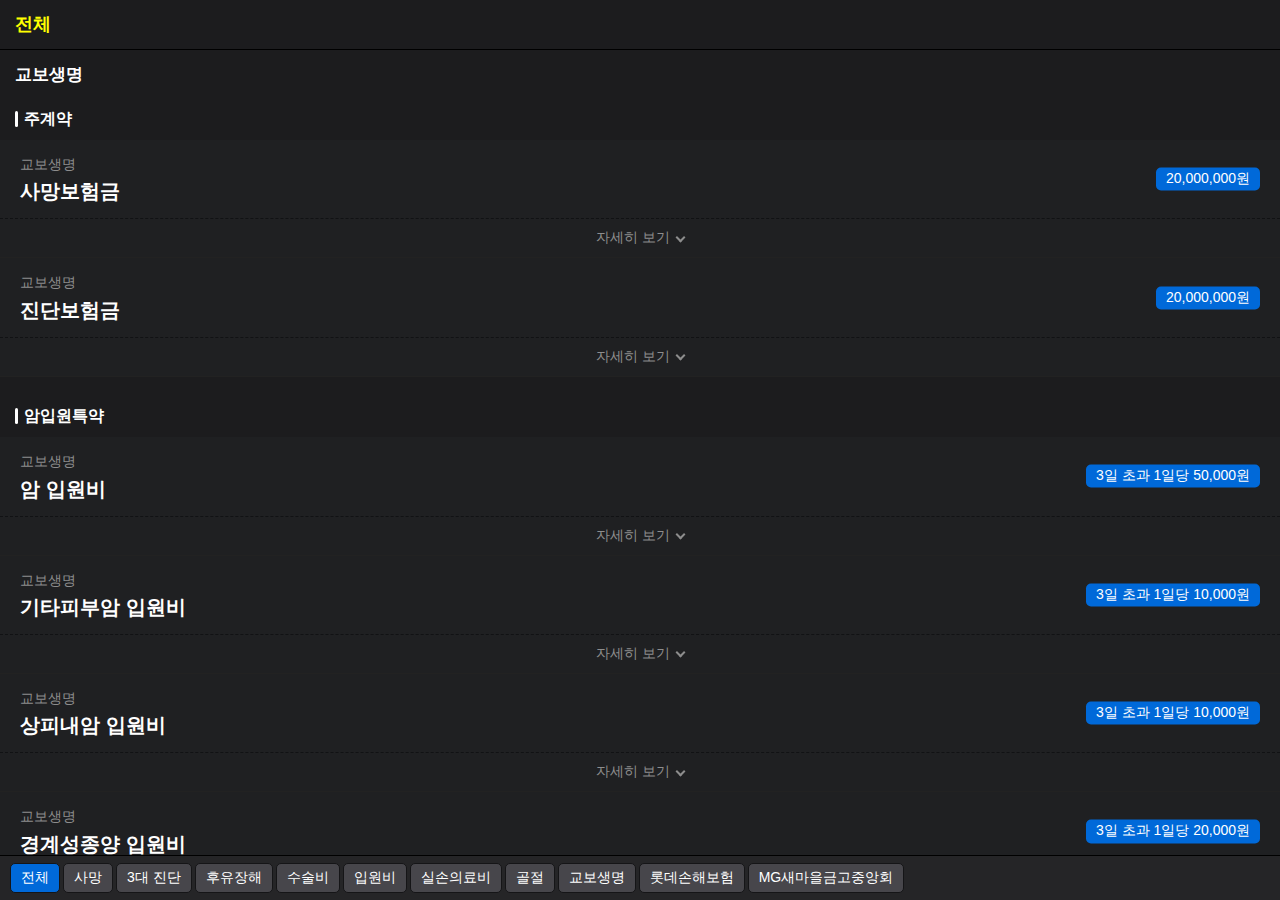
==== commit 25fb1475: "'insurance'" ====
--- a/index.html
+++ b/index.html
@@ -5,8 +5,8 @@
 	<meta http-equiv="X-UA-Compatible" content="IE=edge">
 	<meta name="viewport" content="width=device-width, initial-scale=1.0">
 	<script src="https://code.jquery.com/jquery-3.6.0.min.js"></script>
-	<script src="/common/bootstrap/bootstrap.bundle.min.js"></script>
-	<link rel="stylesheet" href="/common/bootstrap/bootstrap.min.css">
+	<script src="../common/bootstrap/bootstrap.bundle.min.js"></script>
+	<link rel="stylesheet" href="../common/bootstrap/bootstrap.min.css">
 	<link rel="stylesheet" href="./css/style.css">
 	<title>보험</title>
 </head>
--- a/css/style.css
+++ b/css/style.css
@@ -66,7 +66,7 @@
 	align-items: center;
 	margin-top: 3.0rem;
 	margin-bottom: 1.2rem;
-	padding-left: 0.9rem;
+	padding-left: 2.4rem;
 	background-color: #1c1c1e;
 	font-size:1.6rem;
 }
@@ -76,7 +76,7 @@
 	display: block;
 	position: absolute;
 	top: 0.1rem;
-	left: 0;
+	left: 1.5rem;
 	width: 0.3rem;
 	height: 1.6rem;
 	background-color:#fff;
@@ -88,7 +88,7 @@
 	top:0;
 	z-index: 10;
 	margin:0;
-	padding: 1.5rem 0;
+	padding: 1.5rem;
 	font-weight: 700;
 	font-size:1.7rem;
 }
@@ -200,7 +200,7 @@
 .insur {
 	overflow-y: auto;
 	flex-grow: 1;
-	padding:0 1.5rem 1.5rem;
+	padding:0 0 1.5rem;
 }
 
 .insur-group.show + .insur-group.show,
@@ -208,16 +208,22 @@
 	margin-top: 5.0rem;
 }
 
+.insur-group {
+	position: relative;
+	z-index: 10;
+}
+
 .insur-group:last-child {
 	margin-bottom: 0;
 }
 
 .insur-item {
+	position: relative;
+	z-index: 30;
 	display:none;
-	margin:0 -1.5rem 0;
-	background-color:#2c2c2e;
+	background-color:#1f2022;
 	border-bottom:1px solid #222;
-	border-radius:7px;
+	/* border-radius:7px; */
 	color: #969696;
 }
 
@@ -236,14 +242,14 @@
 	right:2.0rem;
 	padding: 0.3rem 1.0rem 0.4rem;
 	background-color: #0069d9;
-	/* border-radius: 0.5rem; */
+	border-radius: 0.5rem;
 	color: #fff;
 	font-size: 1.4rem;
 	transform:translateY(-50%);
 }
 
 .insur-bottom {
-	border-top:1px dashed #222;
+	border-top:1px dashed #111214;
 }
 
 .insur-tit {
@@ -319,7 +325,7 @@
 .insur-bottom.toggle .insur-desc {
 	display: block;
 	padding: 1.5rem 2.0rem;
-	border-bottom: 1px dotted #222;
+	border-bottom: 1px dotted #111214;
 }
 
 .info .insur-tit {
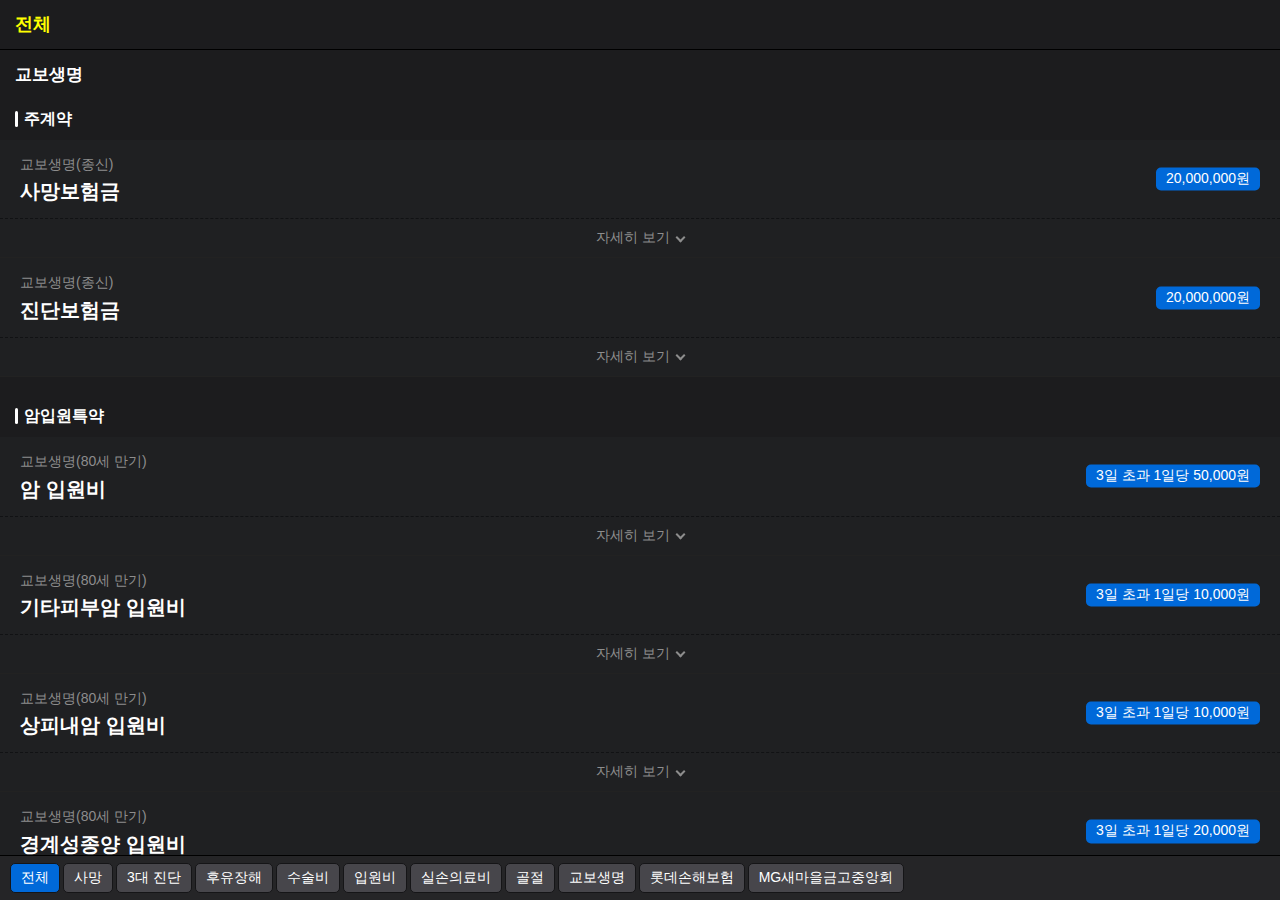
==== commit acfb6901: "'insurance'" ====
--- a/index.html
+++ b/index.html
@@ -33,7 +33,7 @@
 				<h2 class="h-tit2 show" data-type="all kyobo death">주계약</h2>
 				<div class="insur-item show" data-type="all kyobo death">
 					<div class="insur-top">
-						<span class="insur-company">교보생명</span>
+						<span class="insur-company">교보생명(종신)</span>
 						<h2 class="insur-tit">사망보험금</h2>
 						<div class="incur-price">20,000,000원</div>
 					</div>
@@ -59,7 +59,7 @@
 				
 				<div class="insur-item kyobo2 show" data-type="all kyobo death">
 					<div class="insur-top">
-						<span class="insur-company">교보생명</span>
+						<span class="insur-company">교보생명(종신)</span>
 						<h2 class="insur-tit">진단보험금</h2>
 						<div class="incur-price">20,000,000원</div>
 					</div>
@@ -81,7 +81,7 @@
 				<h2 class="h-tit2 show" data-type="all kyobo hospitalization">암입원특약</h2>
 				<div class="insur-item show" data-type="all kyobo hospitalization">
 					<div class="insur-top">
-						<span class="insur-company">교보생명</span>
+						<span class="insur-company">교보생명(80세 만기)</span>
 						<h2 class="insur-tit">암 입원비</h2>
 						<div class="incur-price">3일 초과 1일당 50,000원</div>
 					</div>
@@ -98,7 +98,7 @@
 				
 				<div class="insur-item show" data-type="all kyobo hospitalization">
 					<div class="insur-top">
-						<span class="insur-company">교보생명</span>
+						<span class="insur-company">교보생명(80세 만기)</span>
 						<h2 class="insur-tit">기타피부암 입원비</h2>
 						<div class="incur-price">3일 초과 1일당 10,000원</div>
 					</div>
@@ -115,7 +115,7 @@
 				
 				<div class="insur-item show" data-type="all kyobo hospitalization">
 					<div class="insur-top">
-						<span class="insur-company">교보생명</span>
+						<span class="insur-company">교보생명(80세 만기)</span>
 						<h2 class="insur-tit">상피내암 입원비</h2>
 						<div class="incur-price">3일 초과 1일당 10,000원</div>
 					</div>
@@ -132,7 +132,7 @@
 				
 				<div class="insur-item show" data-type="all kyobo hospitalization">
 					<div class="insur-top">
-						<span class="insur-company">교보생명</span>
+						<span class="insur-company">교보생명(80세 만기)</span>
 						<h2 class="insur-tit">경계성종양 입원비</h2>
 						<div class="incur-price">3일 초과 1일당 20,000원</div>
 					</div>
@@ -149,7 +149,7 @@
 				
 				<div class="insur-item show" data-type="all kyobo hospitalization">
 					<div class="insur-top">
-						<span class="insur-company">교보생명</span>
+						<span class="insur-company">교보생명(80세 만기)</span>
 						<h2 class="insur-tit">갑상샘암 입원비</h2>
 						<div class="incur-price">3일 초과 1일당 20,000원</div>
 					</div>
@@ -167,7 +167,7 @@
 				<h2 class="h-tit2 show" data-type="all kyobo medical">실손의료비특약</h2>
 				<div class="insur-item show" data-type="all kyobo medical">
 					<div class="insur-top">
-						<span class="insur-company">교보생명</span>
+						<span class="insur-company">교보생명(3년 갱신)</span>
 						<h2 class="insur-tit">입원의료비</h2>
 					</div>
 					<div class="insur-bottom">
@@ -201,7 +201,7 @@
 
 				<div class="insur-item show" data-type="all kyobo medical">
 					<div class="insur-top">
-						<span class="insur-company">교보생명</span>
+						<span class="insur-company">교보생명(3년 갱신)</span>
 						<h2 class="insur-tit">통원의료비</h2>
 					</div>
 					<div class="insur-bottom">
@@ -237,7 +237,7 @@
 				<h2 class="h-tit2 show" data-type="all death lotteins">사망</h2>
 				<div class="insur-item show" data-type="all lotteins death">
 					<div class="insur-top">
-						<span class="insur-company">롯데손해보험</span>
+						<span class="insur-company">롯데손해보험(80세 만기)</span>
 						<h2 class="insur-tit">상해사망</h2>
 						<div class="incur-price">1,000,000</div>
 					</div>
@@ -249,7 +249,7 @@
 				
 				<div class="insur-item show" data-type="all lotteins death">
 					<div class="insur-top">
-						<span class="insur-company">롯데손해보험</span>
+						<span class="insur-company">롯데손해보험(2041.11.10 만기)</span>
 						<h2 class="insur-tit">질병사망</h2>
 						<div class="incur-price">30,000,000</div>
 					</div>
@@ -262,7 +262,7 @@
 				<h2 class="h-tit2 show" data-type="all lotteins cancer">뇌혈관 진단비</h2>
 				<div class="insur-item show" data-type="all lotteins cancer">
 					<div class="insur-top">
-						<span class="insur-company">롯데손해보험</span>
+						<span class="insur-company">롯데손해보험(80세 만기)</span>
 						<h2 class="insur-tit">뇌혈관질환 진단비</h2>
 						<div class="incur-price">20,000,000</div>
 					</div>
@@ -275,7 +275,7 @@
 				<h2 class="h-tit2 show" data-type="all lotteins cancer">심장질환 진단비</h2>
 				<div class="insur-item show" data-type="al lotteins cancer">
 					<div class="insur-top">
-						<span class="insur-company">롯데손해보험</span>
+						<span class="insur-company">롯데손해보험(80세 만기)</span>
 						<h2 class="insur-tit">허헐성심장질환 진단비</h2>
 						<div class="incur-price">10,000,000</div>
 					</div>
@@ -289,7 +289,7 @@
 
 				<div class="insur-item show" data-type="all lotteins cancer">
 					<div class="insur-top">
-						<span class="insur-company">롯데손해보험</span>
+						<span class="insur-company">롯데손해보험(80세 만기)</span>
 						<h2 class="insur-tit">허헐성심장질환 진단비Ⅲ</h2>
 						<div class="incur-price">10,000,000</div>
 					</div>
@@ -311,7 +311,7 @@
 				<h2 class="h-tit2 show" data-type="all lotteins disability">후유장해</h2>
 				<div class="insur-item show" data-type="all lotteins disability">
 					<div class="insur-top">
-						<span class="insur-company">롯데손해보험</span>
+						<span class="insur-company">롯데손해보험(80세 만기)</span>
 						<h2 class="insur-tit">상해후유장해</h2>
 						<div class="incur-price">1,000,000</div>
 					</div>
@@ -323,7 +323,7 @@
 
 				<div class="insur-item show" data-type="all lotteins disability">
 					<div class="insur-top">
-						<span class="insur-company">롯데손해보험</span>
+						<span class="insur-company">롯데손해보험(80세 만기)</span>
 						<h2 class="insur-tit">질병후유장해</h2>
 						<div class="incur-price">30,000,000</div>
 					</div>
@@ -342,7 +342,7 @@
 
 				<div class="insur-item show" data-type="all cancer mg">
 					<div class="insur-top">
-						<span class="insur-company">MG새마을금고중앙회</span>
+						<span class="insur-company">MG새마을금고중앙회(80세 만기)</span>
 						<h2 class="insur-tit">암 진단시</h2>
 						<div class="incur-price">50,000,000원</div>
 					</div>
@@ -356,7 +356,7 @@
 
 				<div class="insur-item show" data-type="all cancer mg">
 					<div class="insur-top">
-						<span class="insur-company">MG새마을금고중앙회</span>
+						<span class="insur-company">MG새마을금고중앙회(80세 만기)</span>
 						<h2 class="insur-tit">기타피부암 진단시</h2>
 						<div class="incur-price">5,000,000원</div>
 					</div>
@@ -370,7 +370,7 @@
 
 				<div class="insur-item show" data-type="all cancer mg">
 					<div class="insur-top">
-						<span class="insur-company">MG새마을금고중앙회</span>
+						<span class="insur-company">MG새마을금고중앙회(80세 만기)</span>
 						<h2 class="insur-tit">상피내암 진단시</h2>
 						<div class="incur-price">5,000,000원</div>
 					</div>
@@ -384,7 +384,7 @@
 
 				<div class="insur-item show" data-type="all cancer mg">
 					<div class="insur-top">
-						<span class="insur-company">MG새마을금고중앙회</span>
+						<span class="insur-company">MG새마을금고중앙회(80세 만기)</span>
 						<h2 class="insur-tit">경계성 종양 진단시</h2>
 						<div class="incur-price">5,000,000원</div>
 					</div>
@@ -398,7 +398,7 @@
 
 				<div class="insur-item show" data-type="all cancer mg">
 					<div class="insur-top">
-						<span class="insur-company">MG새마을금고중앙회</span>
+						<span class="insur-company">MG새마을금고중앙회(80세 만기)</span>
 						<h2 class="insur-tit">만기 생존시</h2>
 						<div class="incur-price">기납입 주계약공제료</div>
 					</div>
@@ -413,7 +413,7 @@
 				<h2 class="h-tit2 show" data-type="all mg hospitalization surgery death">치료보장특약</h2>
 				<div class="insur-item show" data-type="all hospitalization mg">
 					<div class="insur-top">
-						<span class="insur-company">MG새마을금고중앙회</span>
+						<span class="insur-company">MG새마을금고중앙회(80세 만기)</span>
 						<h2 class="insur-tit">입원급여금</h2>
 						<div class="incur-price">30,000원</div>
 					</div>
@@ -429,7 +429,7 @@
 
 				<div class="insur-item show" data-type="all surgery mg">
 					<div class="insur-top">
-						<span class="insur-company">MG새마을금고중앙회</span>
+						<span class="insur-company">MG새마을금고중앙회(80세 만기)</span>
 						<h2 class="insur-tit">수술급여금</h2>
 						<div class="incur-price">900,000원</div>
 					</div>
@@ -445,7 +445,7 @@
 
 				<div class="insur-item show" data-type="all death disability mg">
 					<div class="insur-top">
-						<span class="insur-company">MG새마을금고중앙회</span>
+						<span class="insur-company">MG새마을금고중앙회(2023.07.21 만기)</span>
 						<h2 class="insur-tit">재해사망공제금</h2>
 						<div class="incur-price">2,000,000원</div>
 					</div>
@@ -466,7 +466,7 @@
 
 				<div class="insur-item show" data-type="all hospitalization mg">
 					<div class="insur-top">
-						<span class="insur-company">MG새마을금고중앙회</span>
+						<span class="insur-company">MG새마을금고중앙회(2023.07.21 만기)</span>
 						<h2 class="insur-tit">재해입원공제금</h2>
 						<div class="incur-price">30,000원</div>
 					</div>
@@ -482,7 +482,7 @@
 
 				<div class="insur-item show" data-type="all surgery mg">
 					<div class="insur-top">
-						<span class="insur-company">MG새마을금고중앙회</span>
+						<span class="insur-company">MG새마을금고중앙회(2023.07.21 만기)</span>
 						<h2 class="insur-tit">재해수술공제금</h2>
 						<div class="incur-price">500,000원</div>
 					</div>
@@ -495,7 +495,7 @@
 				<h2 class="h-tit2 show" data-type="all mg fracture">재해골절특약</h2>
 				<div class="insur-item show" data-type="all fracture mg">
 					<div class="insur-top">
-						<span class="insur-company">MG새마을금고중앙회</span>
+						<span class="insur-company">MG새마을금고중앙회(2023.07.21 만기)</span>
 						<h2 class="insur-tit">재해골절공제금</h2>
 						<div class="incur-price">300,000원</div>
 					</div>
--- a/css/style.css
+++ b/css/style.css
@@ -198,6 +198,8 @@
 }
 
 .insur {
+	position: relative;
+	z-index: 50;
 	overflow-y: auto;
 	flex-grow: 1;
 	padding:0 0 1.5rem;
@@ -218,8 +220,6 @@
 }
 
 .insur-item {
-	position: relative;
-	z-index: 30;
 	display:none;
 	background-color:#1f2022;
 	border-bottom:1px solid #222;
